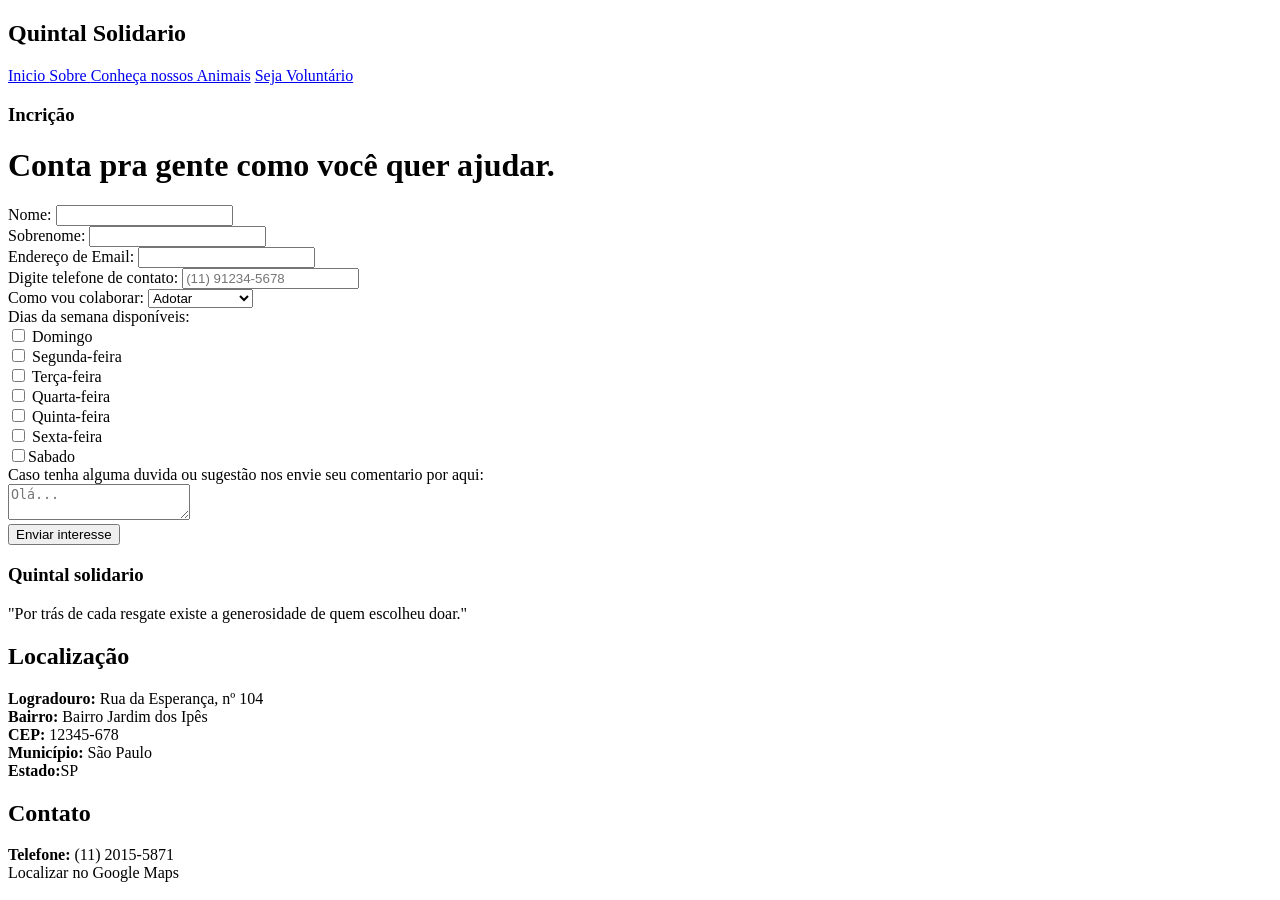
==== contato.html @ 26a04f5a "Alinhando as caixas de formulario" ====
<!DOCTYPE html>
<html lang="pt-br">
<head>
    <meta charset="UTF-8">
    <meta name="viewport" content="width=device-width, initial-scale=1.0">
    <title>Quero ser doador</title>
</head>
<header>
    <div class="LOGO">
        <h2>Quintal Solidario</h2>
    </div>
    <nav>
        <a href="index.html"> Inicio </a>
        <a href="sobre.html"> Sobre </a>
        <a href="projetos.html"> Conheça nossos Animais</a>
        <a href="contato.html">Seja Voluntário</a>
    </nav>
 
</header>
<body>
    <!--titulo-->
    <h3 id="titulo">Incrição</h3>
    <div class="explicacao">
        <h1>Conta pra gente como você quer ajudar.</h1>
        
    </div>
    <!--Estrutura do fomulario-->
    <div class="formulario">
        <form>
            <!--texto escrito pelo usuario-->
            <label for="name">Nome:</label>
            <input type="text" id="nome" name="name" /> <br>

            <label for="surname">Sobrenome:</label>
            <input type="text" id="Sobrenome" name="surname" /><br>

            <label for="email">Endereço de Email:</label>
            <input type="email" id="email" name="email" required>
            <br>
            <!-- condições para colocar numero de telefone no formato correto-->
            <label type="tel">Digite telefone de contato:</label>
            <input type="tel" id="phone" name="phone"pattern="\([0-9]{2}\)\s[0-9]{5}-[0-9]{4}"placeholder="(11) 91234-5678" title="Digite o telefone no formato (11) 91234-5678"required>
<!--seleção do tipo de colaboração do usuario-->
            <br><label for="colaborar">Como vou colaborar:</label>
               <select id="colaborar">
                   <option>Adotar</option>
                   <option>Apadrinhar</option>
                   <option>Ser voluntário</option>
               </select>
            <br>

<!--seleção dos dias da semana que o usuario estará disponivel, mais de uma seleção é permitido-->
        <div id="diasemana">
            <label>Dias da semana disponíveis:</label><br>

            <input type="checkbox" name="semana[]" value="Domingo"> Domingo<br>
            <input type="checkbox" name="semana[]" value="Segunda-feira"> Segunda-feira<br>
            <input type="checkbox" name="semana[]" value="Terça-feira"> Terça-feira<br>
            <input type="checkbox" name="semana[]" value="Quarta-feira"> Quarta-feira<br>
            <input type="checkbox" name="semana[]" value="Quinta-feira"> Quinta-feira<br>
            <input type="checkbox" name="semana[]" value="Sexta-feira"> Sexta-feira<br>
            <input type="checkbox" name="semana[]" value="Sábado">Sabado <br>
        </div>

<!--envio de comentario do voluntariado-->

        <div class="comment-section">
            <label for="comment1">Caso tenha alguma duvida ou sugestão nos envie seu comentario por aqui:</label><br>
            <textarea id="comment1" placeholder="Olá..."></textarea>
        </div>

            </form>

            <button>Enviar interesse</button>
    </div>

</body>
<footer class="CORPO_FOOTER">
      <div class="footer-titulo"><h3>Quintal solidario</h3> </div>
        <p class="footer-texto">
            "Por trás de cada resgate existe a generosidade de quem escolheu doar."
        </p>
              <div class="info-group">
                <h2 class="section-title">Localização</h2>
                    <div class="info-line">
                        <strong>Logradouro:</strong> <span>Rua da Esperança, nº 104</span>
                    </div>
                    <div class="info-line">
                        <strong>Bairro:</strong> <span>Bairro Jardim dos Ipês</span>
                    </div>
                    <div class="info-line">
                        <strong>CEP:</strong> <span>12345-678</span>
                    </div>
                    <div class="info-line">
                        <strong>Município:</strong> <span>São Paulo</span>
                    </div>
                    <div class="info-line">
                        <strong>Estado:</strong><span>SP</span>
                    </div>
                </div>
 
      <div class="info-group">
        <h2 class="section-title">Contato</h2>
        <div class="info-line"><strong>Telefone:</strong> <span>(11) 2015-5871</span></div>
       
        <div class="links-group" 
          <a href="https://goo.gl" target="_blank">Localizar no Google Maps</a>
        </div>
      </div>
    </footer>
</html>
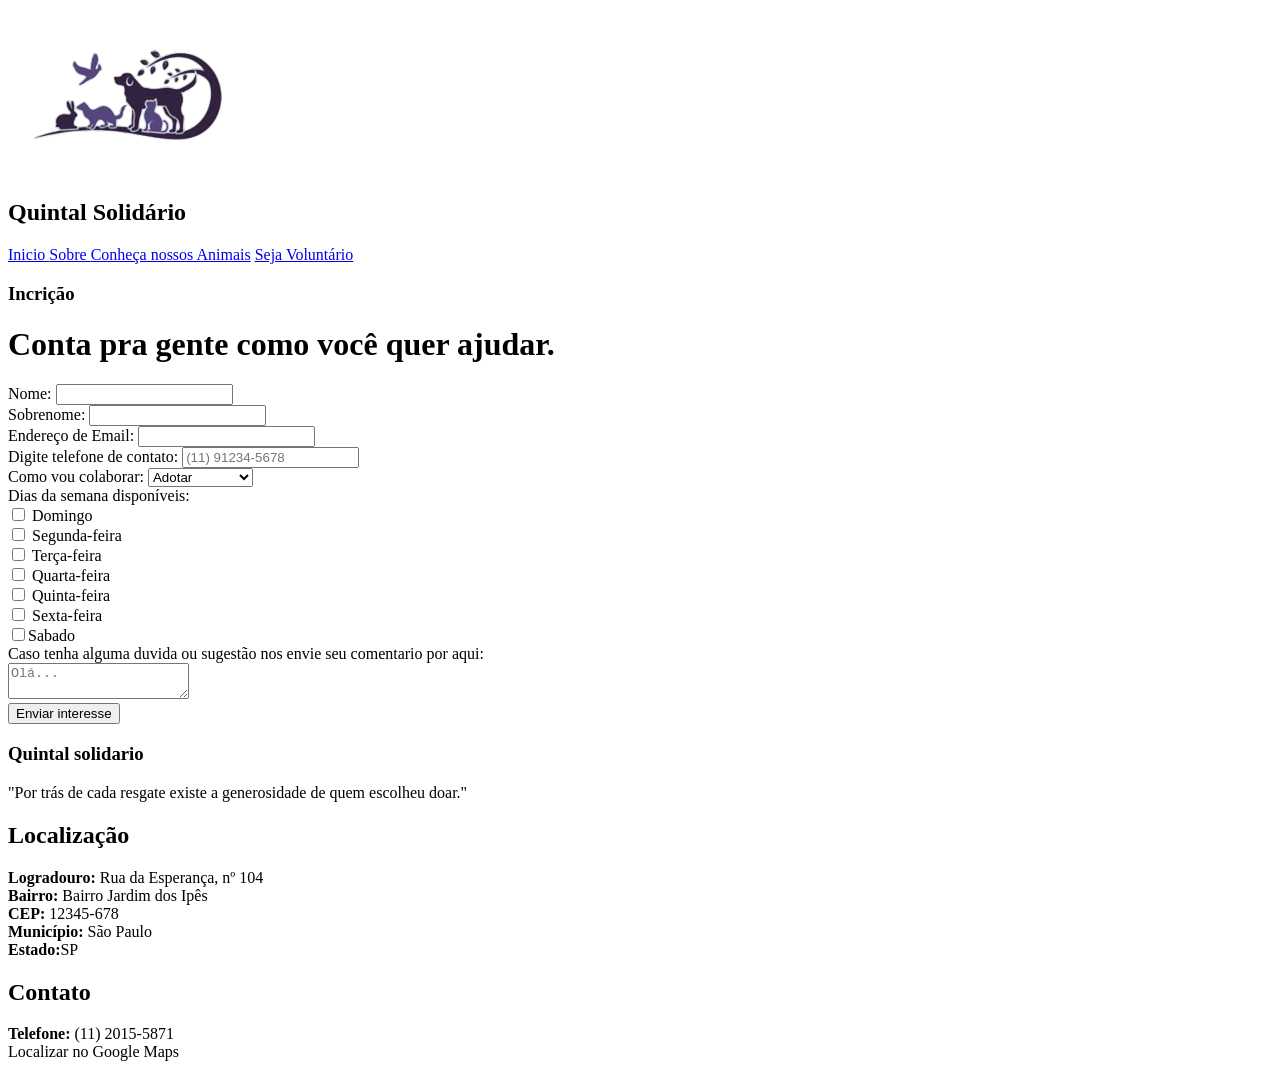
==== commit bb1ce099: "Link da Logo" ====
--- a/contato.html
+++ b/contato.html
@@ -3,11 +3,13 @@
 <head>
     <meta charset="UTF-8">
     <meta name="viewport" content="width=device-width, initial-scale=1.0">
-    <title>Quero ser doador</title>
+    <title>Quero ser doador | Quintal Solidário</title>
+     <link href="style.css" type="text/css" rel="stylesheet">
 </head>
 <header>
     <div class="LOGO">
-        <h2>Quintal Solidario</h2>
+         <img src="Logo-ONG.png" alt="Logo-Quintal-Solidario" class="Img-Logo">
+        <h2>Quintal Solidário</h2>
     </div>
     <nav>
         <a href="index.html"> Inicio </a>
@@ -99,7 +101,7 @@
                     </div>
                 </div>
  
-      <div class="info-group">
+      <div class="info-group2">
         <h2 class="section-title">Contato</h2>
         <div class="info-line"><strong>Telefone:</strong> <span>(11) 2015-5871</span></div>
        
--- a/style.css
+++ b/style.css
@@ -0,0 +1,65 @@
+CSS Inicial
+/*css das caixinhas de cada animal*/
+
+/* Caixa principal */
+.cards-container {
+    display: flex;
+    flex-wrap: wrap;
+    gap: 20px;
+    justify-content: center;
+    margin-top: 30px;
+}
+.card {
+    width: 220px;
+    background-color: #FFFFFF;
+    border-radius: 15px;
+    overflow: hidden;
+    box-shadow: 0 4px 10px rgba(0,0,0,0.15);
+}
+
+/* Botão que contém imagem e nome */
+.nome-animal {
+    width: 100%;
+    border: none;
+    background-color: #8DB36B;
+    cursor: pointer;
+    text-align: left;
+    position: relative;
+}
+
+/* Foto do animal */
+.nome-animal img {
+    width: 100%;
+    height: 250px;
+    object-fit: cover;
+    display: block;
+}
+
+/* Nome */
+.nome-animal h3 {
+    padding: 20px;
+    color: #1F2A44;
+    font-size: 22px;
+    text-align: center;
+}
+
+/* Sinal de abrir e fechar */
+.sinal {
+    position: absolute;
+    right: 15px;
+    bottom: 20px;
+    font-size: 22px;
+    color: #B8472F;
+}
+
+/* Informações */
+.info-animal {
+    padding: 15px;
+    color: #5B6478;
+    line-height: 1.5;
+}
+
+/* Esconde as informações */
+.info-animal[hidden] {
+    display: none;
+}
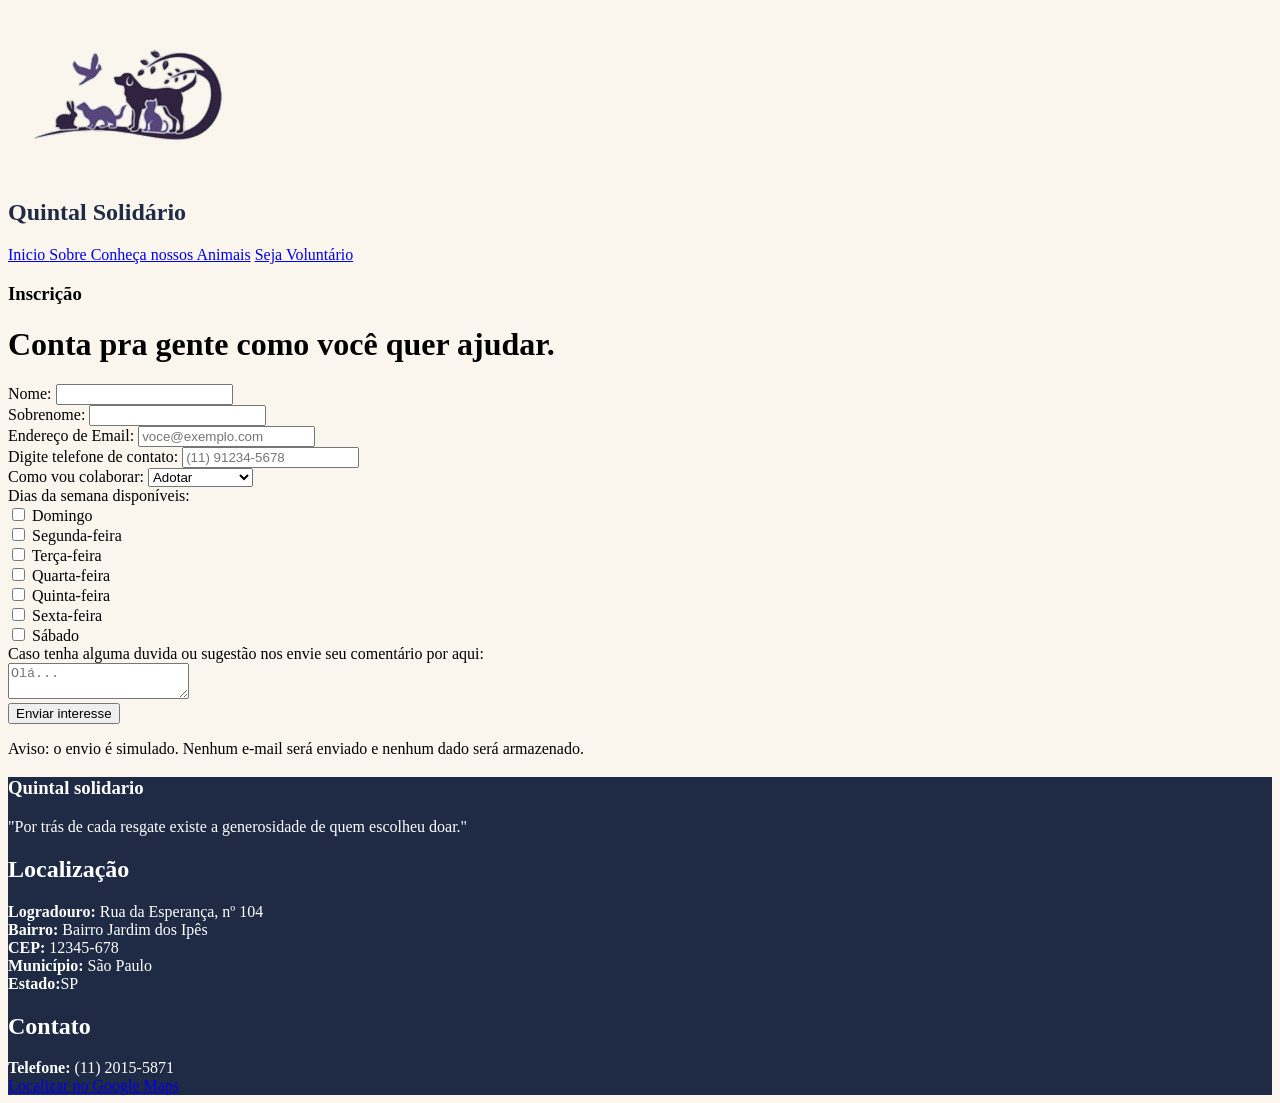
==== commit 8e95ec83: "Adição de interação javascript e organização docs." ====
--- a/contato.html
+++ b/contato.html
@@ -4,11 +4,12 @@
     <meta charset="UTF-8">
     <meta name="viewport" content="width=device-width, initial-scale=1.0">
     <title>Quero ser doador | Quintal Solidário</title>
+    <script src="script.js" defer></script> <!--Caminho do Java e análise HTML pré execução-->
      <link href="style.css" type="text/css" rel="stylesheet">
 </head>
 <header>
     <div class="LOGO">
-         <img src="Logo-ONG.png" alt="Logo-Quintal-Solidario" class="Img-Logo">
+         <img src="docs/Logo-ONG.png" alt="Logo-Quintal-Solidario" class="Img-Logo">
         <h2>Quintal Solidário</h2>
     </div>
     <nav>
@@ -21,23 +22,22 @@
 </header>
 <body>
     <!--titulo-->
-    <h3 id="titulo">Incrição</h3>
+    <h3 id="titulo">Inscrição</h3>
     <div class="explicacao">
         <h1>Conta pra gente como você quer ajudar.</h1>
         
     </div>
     <!--Estrutura do fomulario-->
-    <div class="formulario">
-        <form>
+        <form id="formulario" class="formulario" novalidate>
             <!--texto escrito pelo usuario-->
             <label for="name">Nome:</label>
             <input type="text" id="nome" name="name" /> <br>
 
             <label for="surname">Sobrenome:</label>
-            <input type="text" id="Sobrenome" name="surname" /><br>
+            <input type="text" id="sobrenome" name="surname" /><br>
 
             <label for="email">Endereço de Email:</label>
-            <input type="email" id="email" name="email" required>
+            <input type="email" id="email" name="email" required placeholder="voce@exemplo.com">
             <br>
             <!-- condições para colocar numero de telefone no formato correto-->
             <label type="tel">Digite telefone de contato:</label>
@@ -61,20 +61,22 @@
             <input type="checkbox" name="semana[]" value="Quarta-feira"> Quarta-feira<br>
             <input type="checkbox" name="semana[]" value="Quinta-feira"> Quinta-feira<br>
             <input type="checkbox" name="semana[]" value="Sexta-feira"> Sexta-feira<br>
-            <input type="checkbox" name="semana[]" value="Sábado">Sabado <br>
+            <input type="checkbox" name="semana[]" value="Sábado"> Sábado<br>
         </div>
 
 <!--envio de comentario do voluntariado-->
 
         <div class="comment-section">
-            <label for="comment1">Caso tenha alguma duvida ou sugestão nos envie seu comentario por aqui:</label><br>
+            <label for="comment1">Caso tenha alguma duvida ou sugestão nos envie seu comentário por aqui:</label><br>
             <textarea id="comment1" placeholder="Olá..."></textarea>
         </div>
 
-            </form>
-
-            <button>Enviar interesse</button>
-    </div>
+        <button class="botao-envio" type="submit">Enviar interesse</button>
+        <p id="resultado-form" class="resultado" role="status" aria-live="polite"></p>
+        <p class="aviso">Aviso: o envio é simulado. Nenhum e-mail será enviado e nenhum dado será armazenado.</p>
+    </form>
+    
+<!-- ---------------------------------------------- -->
 
 </body>
 <footer class="CORPO_FOOTER">
@@ -105,7 +107,7 @@
         <h2 class="section-title">Contato</h2>
         <div class="info-line"><strong>Telefone:</strong> <span>(11) 2015-5871</span></div>
        
-        <div class="links-group" 
+        <div class="links-group">
           <a href="https://goo.gl" target="_blank">Localizar no Google Maps</a>
         </div>
       </div>
--- a/style.css
+++ b/style.css
@@ -1,5 +1,80 @@
-CSS Inicial
+/* Fundo da Página*/
+body {
+    background-color: #FAF6EE;
+}
+/* Cor da tipografia*/
+.LOGO{
+    color: #1F2A44;
+}
+/* Personalição do Rodapé*/
+.CORPO_FOOTER{
+    color: white;
+    background-color: #1F2A44;
+}
+
 /*css das caixinhas de cada animal*/
+/* Caixa principal */
+.cards-container {
+    display: flex;
+    flex-wrap: wrap;
+    gap: 20px;
+    justify-content: center;
+    margin-top: 30px;
+}
+.card {
+    width: 220px;
+    background-color: #FFFFFF;
+    border-radius: 15px;
+    overflow: hidden;
+    box-shadow: 0 4px 10px rgba(0,0,0,0.15);
+}
+
+/* Botão que contém imagem e nome */
+.nome-animal {
+    width: 100%;
+    border: none;
+    background-color: #8DB36B;
+    cursor: pointer;
+    text-align: left;
+    position: relative;
+}
+
+/* Foto do animal */
+.nome-animal img {
+    width: 100%;
+    height: 250px;
+    object-fit: cover;
+    display: block;
+}
+
+/* Nome */
+.nome-animal h3 {
+    padding: 20px;
+    color: #1F2A44;
+    font-size: 22px;
+    text-align: center;
+}
+
+/* Sinal de abrir e fechar */
+.sinal {
+    position: absolute;
+    right: 15px;
+    bottom: 20px;
+    font-size: 22px;
+    color: #B8472F;
+}
+
+/* Informações */
+.info-animal {
+    padding: 15px;
+    color: #5B6478;
+    line-height: 1.5;
+}
+
+/* Esconde as informações */
+.info-animal[hidden] {
+    display: none;
+}
 
 /* Caixa principal */
 .cards-container {
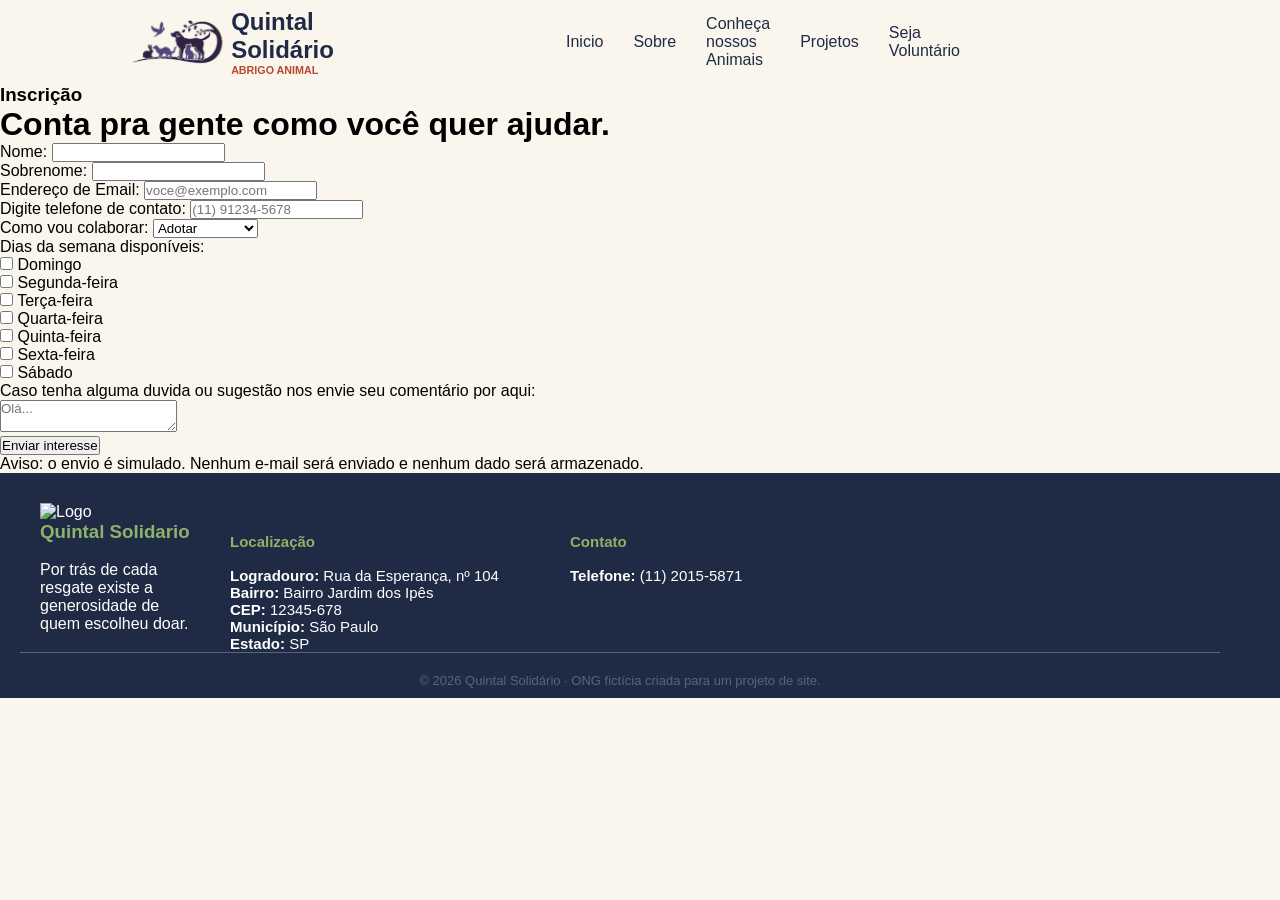
==== commit bfca3fda: "Estilização do Rodapé e do Header Updated header and footer sections with new layout and contact inf" ====
--- a/contato.html
+++ b/contato.html
@@ -7,19 +7,26 @@
     <script src="script.js" defer></script> <!--Caminho do Java e análise HTML pré execução-->
      <link href="style.css" type="text/css" rel="stylesheet">
 </head>
-<header>
-    <div class="LOGO">
-         <img src="docs/Logo-ONG.png" alt="Logo-Quintal-Solidario" class="Img-Logo">
-        <h2>Quintal Solidário</h2>
+<!--parte superior que contem botões para direcionar as outras paginas-->
+<header class="cabecalho">
+    <div class="imagem-LOGO">
+        <img src="docs/Logo-ONG.png" alt="Logo-Quintal-Solidario" class="img-LOGO"> 
     </div>
-    <nav>
+     <div class="texto-LOGO">
+        <h2>Quintal Solidário </h2>
+        <h6>ABRIGO ANIMAL</h6>
+    </div>
+
+
+    <nav class="navegacao">
         <a href="index.html"> Inicio </a>
         <a href="sobre.html"> Sobre </a>
-        <a href="projetos.html"> Conheça nossos Animais</a>
+        <a href="conheca.html"> Conheça nossos Animais</a>
+        <a href="projetos.html">Projetos</a>
         <a href="contato.html">Seja Voluntário</a>
     </nav>
- 
 </header>
+
 <body>
     <!--titulo-->
     <h3 id="titulo">Inscrição</h3>
@@ -78,38 +85,40 @@
     
 <!-- ---------------------------------------------- -->
 
+
+   <!-- //CAMPO INFERIOR DA PAGINA QUE CONTEM O CONTATO E INFORMÇÕES DA ONG-->
+    <footer class="Rodape">
+    <div class="Rodape-conteudo">
+        <div class="Slogan">
+            <img src="Docs/Logo-ONG.png" alt="Logo" class="footer-img">
+            <h3>Quintal Solidario</h3>
+            <br>
+            <p>Por trás de cada resgate existe a generosidade de quem escolheu doar.
+            </p>
+        </div>
+
+
+        <div class="Loc">
+            <h4 class="section-title">Localização</h4>
+            <br>
+            <strong>Logradouro:</strong> <span>Rua da Esperança, nº 104</span> 
+            <strong>Bairro:</strong> <span>Bairro Jardim dos Ipês</span><br>
+            <strong>CEP:</strong> <span>12345-678</span><br>
+            <strong>Município:</strong> <span>São Paulo</span><br>
+            <strong>Estado:</strong><span> SP</span><br>
+        </div>
+    
+        <div class="contato">
+            <h4>Contato</h4>
+            <br>
+            <div class="info-line"><strong>Telefone:</strong> <span>(11) 2015-5871</span></div>
+        </div>
+    </div>
+
+        <div class="rodape-copyright">
+            <p>© 2026 Quintal Solidário · ONG fictícia criada para um projeto de site.</p>
+        </div>
+    
+    </footer>
 </body>
-<footer class="CORPO_FOOTER">
-      <div class="footer-titulo"><h3>Quintal solidario</h3> </div>
-        <p class="footer-texto">
-            "Por trás de cada resgate existe a generosidade de quem escolheu doar."
-        </p>
-              <div class="info-group">
-                <h2 class="section-title">Localização</h2>
-                    <div class="info-line">
-                        <strong>Logradouro:</strong> <span>Rua da Esperança, nº 104</span>
-                    </div>
-                    <div class="info-line">
-                        <strong>Bairro:</strong> <span>Bairro Jardim dos Ipês</span>
-                    </div>
-                    <div class="info-line">
-                        <strong>CEP:</strong> <span>12345-678</span>
-                    </div>
-                    <div class="info-line">
-                        <strong>Município:</strong> <span>São Paulo</span>
-                    </div>
-                    <div class="info-line">
-                        <strong>Estado:</strong><span>SP</span>
-                    </div>
-                </div>
- 
-      <div class="info-group2">
-        <h2 class="section-title">Contato</h2>
-        <div class="info-line"><strong>Telefone:</strong> <span>(11) 2015-5871</span></div>
-       
-        <div class="links-group">
-          <a href="https://goo.gl" target="_blank">Localizar no Google Maps</a>
-        </div>
-      </div>
-    </footer>
 </html>
--- a/style.css
+++ b/style.css
@@ -1,16 +1,135 @@
+/* Reseta as margens e preenchimentos globais para colar nas bordas */
+/* FONT-FAMILY -> definição da fonte dos textos*/
+*{
+    font-family: 'Franklin Gothic Medium', 'Arial Narrow', Arial, sans-serif;
+    margin: 0;
+    padding: 0 ;
+    box-sizing: border-box;
+    
+}
 /* Fundo da Página*/
 body {
     background-color: #FAF6EE;
 }
+
+
+/* ----------------------------TOPO PAGINAS------------------------------   */
+.cabecalho{
+    display: flex;
+    align-items: center;            /* Alinha tudo verticalmente ao centro */
+    padding: 0px 120px;
+    background-color: #FAF6EE;      /* Fundo bege claro */
+}
+
+.img-LOGO{
+    height: 80px;
+}
+
 /* Cor da tipografia*/
-.LOGO{
+.texto-LOGO h2{
     color: #1F2A44;
-}
-/* Personalição do Rodapé*/
-.CORPO_FOOTER{
+
+}
+.texto-LOGO h6{
+    color: #B8472F;
+}
+
+
+.navegacao{
+    display: flex;
+    padding: 0 200px;
+    align-items: center;
+    gap: 30px; 
+}
+.navegacao a{
+    color: #1F2A44;            /* Cor do texto do link (azul escuro) */
+    text-decoration: none;     /* Remove o sublinhado padrão */
+}
+.navegacao a:hover{
+    color: #B8472F;
+    text-decoration: underline; /* Sublinha apenas ao passar o mouse (opcional) */
+}
+/* -------------------------------------------------------------------   */
+
+
+/* ------------------------------RODAPÉ----------------------------------   */
+.Rodape{
     color: white;
     background-color: #1F2A44;
-}
+    padding: 30px 20px 10px; /* Topo, Direita, Baixo, Esquerda */
+    width: 100%;
+}
+.Rodape-conteudo{
+    max-width: 1200px;
+    margin: 0 auto;
+    display: flex;
+    gap: 40px;  
+
+}
+.Slogan{
+    max-width: 150px;
+}
+
+.footer-img{
+    height: 130px;
+}
+
+.Slogan h3{
+    color: #8DB36B;
+}
+
+.Loc h4{
+    color: #8DB36B;
+    padding-top: 30px;
+}
+
+.Loc {
+    max-width: 300px;
+    font-size: 15px;
+}
+
+.contato h4{
+    color: #8DB36B;
+    padding-top: 30px;
+}
+.contato {
+     max-width: 200px;
+     font-size: 15px;
+}
+
+.rodape-copyright{
+    max-width: 1200px;
+    border-top: 1px solid #5B6478; /* Linha fina e discreta */
+    padding-top: 20px;
+    text-align:center;
+}
+.rodape-copyright p {
+    color: #5B6478; /* Tom cinza claro discreto */
+    font-size: 13px;
+}
+/* -------------------------------------------------------------------   */
+
+
+/* -------------------------------------------------------------------   */
+.introducao{
+    border: #1F2A44, solid;
+    margin: 0;
+    background-color: #1F2A44;
+    color: white;
+    text-align: center;
+    text-justify: distribute;
+}
+
+.logo-introducao{
+    height: 300px;
+    width: auto;
+}
+/* -------------------------------------------------------------------   */
+
+
+
+
+
 
 /*css das caixinhas de cada animal*/
 /* Caixa principal */
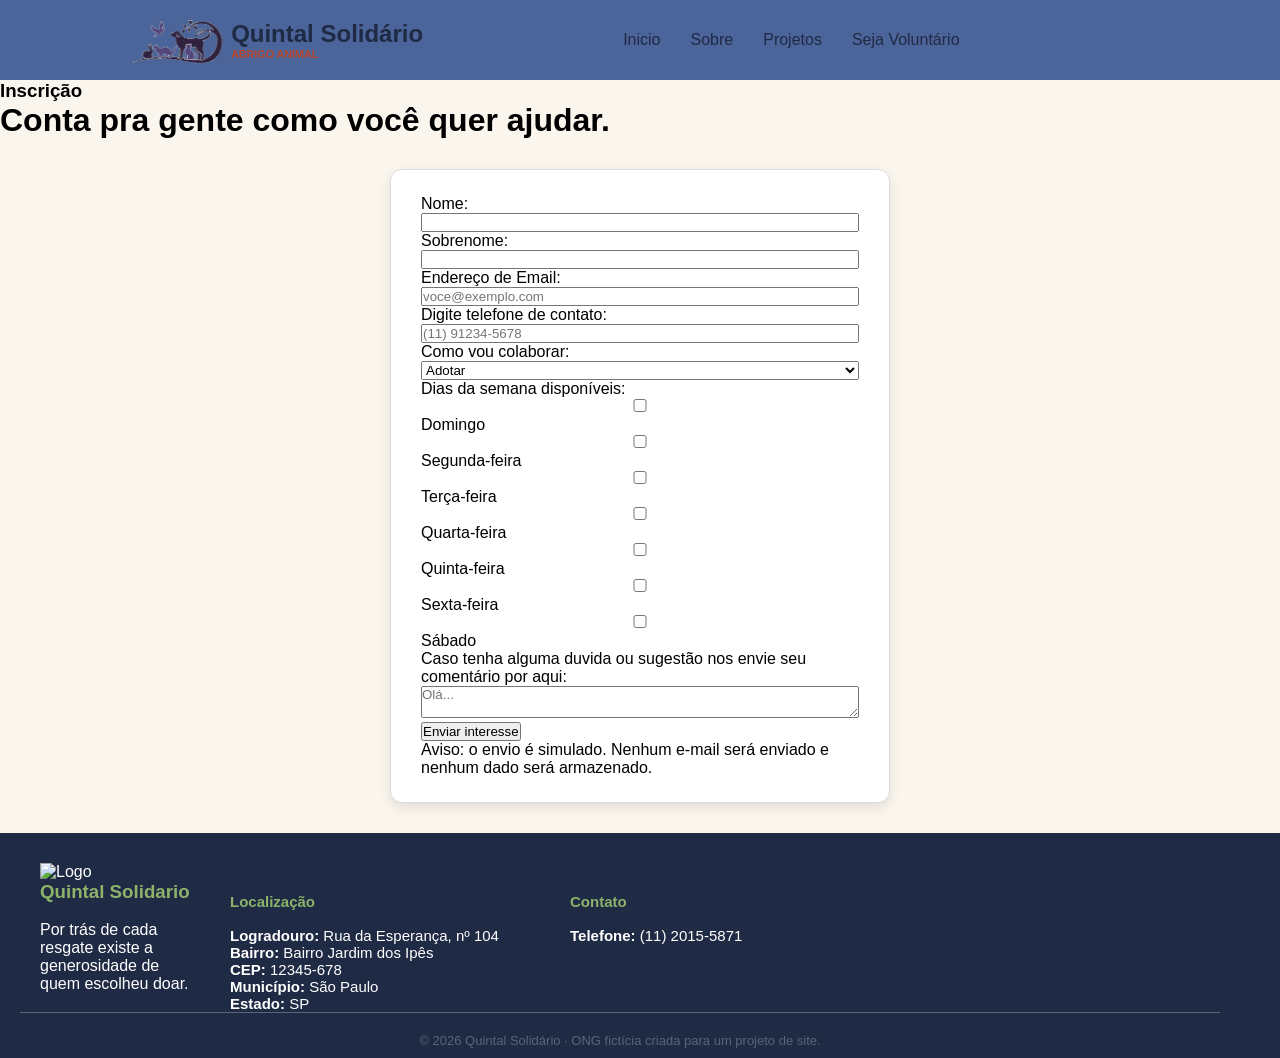
==== commit 7b4202b7: "Update navigation links in contato.html Removed link to 'Conheça nossos Animais' from navigation." ====
--- a/contato.html
+++ b/contato.html
@@ -21,7 +21,6 @@
     <nav class="navegacao">
         <a href="index.html"> Inicio </a>
         <a href="sobre.html"> Sobre </a>
-        <a href="conheca.html"> Conheça nossos Animais</a>
         <a href="projetos.html">Projetos</a>
         <a href="contato.html">Seja Voluntário</a>
     </nav>
--- a/style.css
+++ b/style.css
@@ -18,11 +18,13 @@
     display: flex;
     align-items: center;            /* Alinha tudo verticalmente ao centro */
     padding: 0px 120px;
-    background-color: #FAF6EE;      /* Fundo bege claro */
+    background-color: #4b6499;      /* Fundo bege claro */
 }
 
 .img-LOGO{
     height: 80px;
+    display: flex;
+    align-items: left;
 }
 
 /* Cor da tipografia*/
@@ -112,17 +114,88 @@
 
 /* -------------------------------------------------------------------   */
 .introducao{
-    border: #1F2A44, solid;
+    display: flex;
     margin: 0;
+    padding: 20px 15px;
     background-color: #1F2A44;
     color: white;
-    text-align: center;
-    text-justify: distribute;
+    text-align: left;
+}
+
+.introducao h1 {
+  text-align: center;
+  margin: 10px 0 20px;
+}
+
+.intro-conteudo {
+    align-items: justify;
+    justify-content: space-between;
+    gap: 30px;
+    max-width: 1100px;
+    margin: 0 auto;
+}
+
+.texto-intro {
+    flex: 1;
 }
 
 .logo-introducao{
-    height: 300px;
+    height: 200px;
     width: auto;
+
+}
+
+.img-introducao {
+    width: 200px;
+    height: auto;
+    text-align: right;
+}
+
+#botaosobre a {
+    padding: 10px 20px;
+    color: #1F2A44;
+    text-decoration: none;
+}
+  
+/* ---------- Seleção ---------- */
+
+.selecao-botoes {
+    display: flex;
+    flex-wrap: wrap;
+    gap: 10px;
+    justify-content: center;
+}
+.selecao {
+    max-width: 1100px;
+    margin: 30px auto;
+    padding: 0 15px;
+}
+  
+.selecao h1 {
+    text-align: center;
+    margin: 20px 0;
+}
+  
+  /* as 3 opções lado a lado */
+.selecao-botoes {
+    display: flex;
+    flex-wrap: wrap;
+    gap: 10px;
+    justify-content: center;
+}
+  
+.opcao {
+    flex: 1 1 260px;
+    max-width: 340px;
+    display: flex;
+    flex-direction: column;
+    background: #fff;
+    border: 1px solid #ddd;
+    border-radius: 12px;
+    padding: 20px;
+    box-shadow: 0 4px 12px rgba(0, 0, 0, 0.1);
+    box-sizing: border-box;
+    text-align: center;
 }
 /* -------------------------------------------------------------------   */
 
@@ -257,3 +330,134 @@
 .info-animal[hidden] {
     display: none;
 }
+
+/* imagens que nunca passam da tela */
+img {
+    max-width: 100%;
+    height: auto;
+  }
+  
+  /* tamanhos flexíveis em vez de px fixo */
+  .formulario input,
+  .formulario select,
+  .formulario textarea {
+    width: 100%;
+    box-sizing: border-box;
+  }
+  
+  /* ajustes para telas pequenas (celular) */
+  @media (max-width: 768px) {
+    .cabecalho {
+      flex-direction: column;
+      text-align: center;
+    }
+  
+    .navegacao {
+      display: flex;
+      flex-direction: column;
+      gap: 10px;
+    }
+  
+    .Rodape-conteudo {
+      flex-direction: column;
+    }
+}
+.formulario {
+    background-color: #ffffff;
+    max-width: 500px;
+    width: 90%;
+    margin: 30px auto;          /* centraliza na página */
+    padding: 25px 30px;         /* espaço entre a borda e o conteúdo */
+    border: 1px solid #ddd;
+    border-radius: 12px;        /* cantos arredondados */
+    box-shadow: 0 4px 12px rgba(0, 0, 0, 0.1); /* sombra */
+    box-sizing: border-box;
+  }
+/* ---------- Seção: 3 iniciativas ---------- */
+#iniciativas {
+    display: grid;
+    grid-template-columns: repeat(auto-fit, minmax(260px, 1fr));
+    gap: 20px;
+    max-width: 1100px;
+    margin: 30px auto;
+    padding: 0 15px;
+  }
+  
+  /* título e parágrafo ocupam a linha inteira, centralizados */
+  #iniciativas > h2,
+  #iniciativas > p {
+    grid-column: 1 / -1;
+    text-align: center;
+  }
+  
+  /* ---------- Seção: animais ---------- */
+  #animais {
+    max-width: 1100px;
+    margin: 30px auto;
+    padding: 0 15px;
+    text-align: center;
+
+  }
+  
+  #lista-animais {
+    display: grid;
+    grid-template-columns: repeat(auto-fit, minmax(230px, 1fr));
+    gap: 20px;
+    text-align: left;
+  }
+  
+  /* ---------- Filtros ---------- */
+  #filtros {
+    display: flex;
+    flex-wrap: wrap;
+    justify-content: center;
+    gap: 10px;
+    margin: 20px 0;
+  }
+  
+  #filtros button {
+    padding: 8px 16px;
+    border: 1px solid #ccc;
+    border-radius: 20px;
+    background: #fff;
+    cursor: pointer;
+  }
+  
+  /* ---------- Card (vale para as duas seções) ---------- */
+  .card {
+    display: flex;
+    flex-direction: column;
+    background: #fff;
+    border: 1px solid #ddd;
+    border-radius: 12px;
+    padding: 20px;
+    box-shadow: 0 4px 12px rgba(0, 0, 0, 0.1);
+    box-sizing: border-box;
+  }
+  
+  /* empurra o link para o fim do card, alinhando os botões */
+  .card a {
+    margin-top: auto;
+    align-self: flex-start;
+  }
+  
+  .card img {
+    max-width: 100%;
+    height: auto;
+    border-radius: 8px;
+  }
+  
+  /* ---------- Abertura ---------- */
+  .hero {
+    text-align: center;
+    max-width: 700px;
+    margin: 30px auto;
+    padding: 0 15px;
+  }
+
+.selecao{
+    display: grid;
+    grid-template-columns: repeat(auto-fit, minmax(230px, 1fr));
+    gap: 20px;
+    text-align: left;
+}
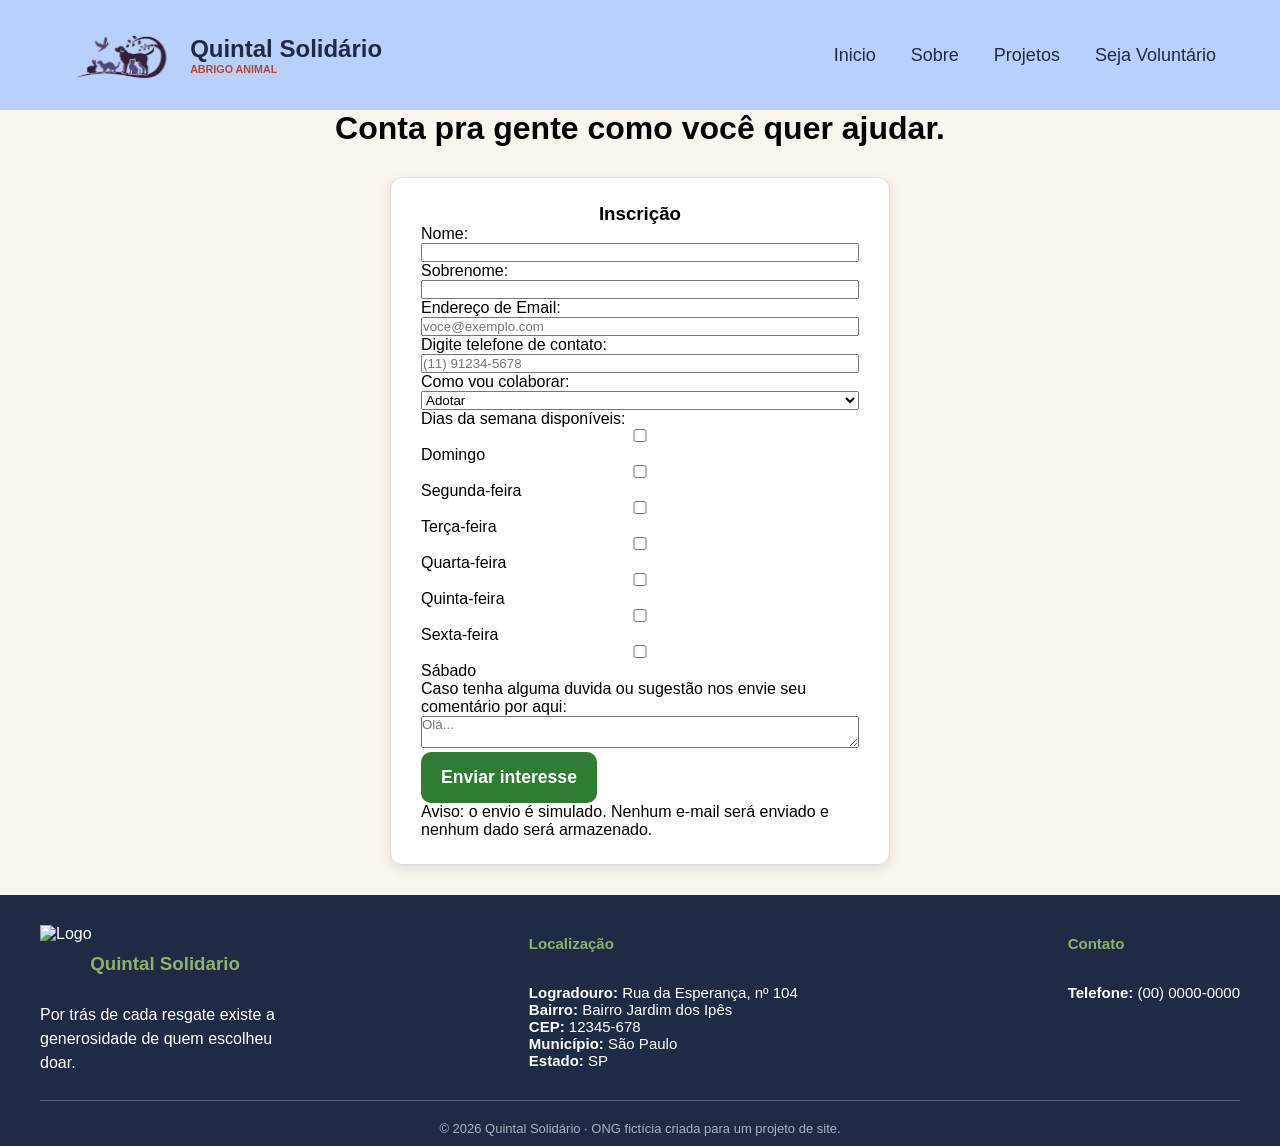
==== commit 3535f861: "mudança no css do html contato" ====
--- a/contato.html
+++ b/contato.html
@@ -28,13 +28,13 @@
 
 <body>
     <!--titulo-->
-    <h3 id="titulo">Inscrição</h3>
     <div class="explicacao">
         <h1>Conta pra gente como você quer ajudar.</h1>
         
     </div>
     <!--Estrutura do fomulario-->
         <form id="formulario" class="formulario" novalidate>
+            <h3 id="titulo">Inscrição</h3>
             <!--texto escrito pelo usuario-->
             <label for="name">Nome:</label>
             <input type="text" id="nome" name="name" /> <br>
@@ -110,7 +110,7 @@
         <div class="contato">
             <h4>Contato</h4>
             <br>
-            <div class="info-line"><strong>Telefone:</strong> <span>(11) 2015-5871</span></div>
+            <div class="info-line"><strong>Telefone:</strong> <span>(00) 0000-0000</span></div>
         </div>
     </div>
 
--- a/style.css
+++ b/style.css
@@ -1,88 +1,275 @@
-/* Reseta as margens e preenchimentos globais para colar nas bordas */
-/* FONT-FAMILY -> definição da fonte dos textos*/
-*{
+
+/* =====================================================
+   CONFIGURAÇÕES GERAIS
+===================================================== */
+
+* {
     font-family: 'Franklin Gothic Medium', 'Arial Narrow', Arial, sans-serif;
     margin: 0;
-    padding: 0 ;
+    padding: 0;
     box-sizing: border-box;
-    
-}
-/* Fundo da Página*/
+}
+
 body {
     background-color: #FAF6EE;
-}
-
-
-/* ----------------------------TOPO PAGINAS------------------------------   */
-.cabecalho{
-    display: flex;
-    align-items: center;            /* Alinha tudo verticalmente ao centro */
-    padding: 0px 120px;
-    background-color: #4b6499;      /* Fundo bege claro */
-}
-
-.img-LOGO{
+    width: 100%;
+}
+
+img {
+    max-width: 100%;
+    height: auto;
+}
+
+
+/* =====================================================
+   CABEÇALHO
+===================================================== */
+
+.cabecalho {
+    display: flex;
+    align-items: center;
+    padding: 15px 5%;
+    background-color: #B9D0FA;
+    min-height: 110px;
+    gap: 15px;
+}
+
+.imagem-LOGO {
+    display: flex;
+    align-items: center;
+}
+
+.img-LOGO {
     height: 80px;
-    display: flex;
-    align-items: left;
-}
-
-/* Cor da tipografia*/
-.texto-LOGO h2{
+    width: auto;
+}
+
+.texto-LOGO h2 {
     color: #1F2A44;
-
-}
-.texto-LOGO h6{
+}
+
+.texto-LOGO h6 {
     color: #B8472F;
 }
 
-
-.navegacao{
-    display: flex;
-    padding: 0 200px;
+.navegacao {
+    display: flex;
     align-items: center;
-    gap: 30px; 
-}
-.navegacao a{
-    color: #1F2A44;            /* Cor do texto do link (azul escuro) */
-    text-decoration: none;     /* Remove o sublinhado padrão */
-}
-.navegacao a:hover{
+    justify-content: flex-end;
+    gap: 35px;
+    margin-left: auto;
+}
+
+.navegacao a {
+    color: #1F2A44;
+    text-decoration: none;
+    font-size: 18px;
+}
+
+.navegacao a:hover {
     color: #B8472F;
-    text-decoration: underline; /* Sublinha apenas ao passar o mouse (opcional) */
-}
-/* -------------------------------------------------------------------   */
-
-
-/* ------------------------------RODAPÉ----------------------------------   */
-.Rodape{
+    text-decoration: underline;
+}
+
+
+/* =====================================================
+   APRESENTAÇÃO PRINCIPAL
+===================================================== */
+
+.introducao {
+    display: flex;
+    width: 100%;
+    margin: 0;
+    padding: 100px 5%;
+    background-color: #1F2A44;
+    color: white;
+    text-align: left;
+}
+
+.intro-conteudo {
+    display: flex;
+    align-items: center;
+    justify-content: space-between;
+    gap: 40px;
+    width: 100%;
+    max-width: 1200px;
+    margin: 0 auto;
+}
+
+.texto-intro {
+    flex: 1;
+    max-width: 750px;
+}
+
+.introducao h1 {
+    font-size: 72px;
+    text-align: left;
+    margin: 5px 0 20px;
+    line-height: 1.15;
+}
+
+#apresentacao {
+    font-family: Georgia, serif;
+    font-size: 10px;
+    font-weight: normal;
+    line-height: 1.5;
+    margin-top: 15px;
+}
+
+#botaosobre {
+    margin-top: 25px;
+}
+
+#botaosobre a {
+    display: inline-block;
+    padding: 10px 20px;
+    color: white;
+    text-decoration: none;
+    border: 1px solid white;
+    border-radius: 6px;
+}
+
+#botaosobre a:hover {
+    background-color: white;
+    color: #1F2A44;
+}
+
+.img-introducao {
+    width: 250px;
+    flex-shrink: 0;
+    text-align: right;
+}
+
+.logo-introducao {
+    width: 200px;
+    height: auto;
+}
+
+
+/* =====================================================
+   SEÇÃO: TRÊS JEITOS DE AJUDAR
+===================================================== */
+
+.selecao {
+    width: 100%;
+    max-width: 100%;
+    margin: 0 auto;
+    padding: 30px 5%;
+    background-color: #FAF6EE;
+}
+
+.selecao h1 {
+    text-align: center;
+    font-size: 30px;
+    color: black;
+    margin: 0 0 20px;
+}
+
+.selecao-botoes {
+    display: flex;
+    flex-wrap: wrap;
+    gap: 20px;
+    justify-content: center;
+    max-width: 1100px;
+    margin: 0 auto;
+}
+
+.opcao {
+    flex: 1 1 260px;
+    max-width: 340px;
+    min-height: 165px;
+
+    display: flex;
+    flex-direction: column;
+
+    background-color: #FFFFFF;
+    border: 1px solid #DDDDDD;
+    border-radius: 12px;
+
+    padding: 20px;
+
+    box-shadow: 0 4px 12px rgba(0, 0, 0, 0.1);
+
+    text-align: left;
+}
+
+.opcao h3 {
+    font-size: 28px;
+    color: #1F2A44;
+    margin-bottom: 20px;
+}
+
+.opcao p {
+    font-family: 'Franklin Gothic Medium', 'Arial Narrow', Arial, sans-serif;
+    font-size: 15px;
+    color: black;
+    line-height: 1.4;
+    margin-bottom: 15px;
+}
+
+
+.opcao a {
+    display: inline-block;
+    margin-top: auto;
+    padding: 10px 20px;
+
+    background-color: #8DB36B;
+    color: #1F2A44;
+
+    font-weight: bold;
+    text-decoration: none;
+    text-align: center;
+
+    border-radius: 8px;
+    transition: background-color 0.3s ease;
+}
+
+.opcao a:hover {
+    background-color: #7A9D5B;
+    color: white;
+}
+
+
+.opcao a:hover {
+    text-decoration: underline;
+}
+
+
+/* =====================================================
+   RODAPÉ
+===================================================== */
+
+.Rodape {
     color: white;
     background-color: #1F2A44;
-    padding: 30px 20px 10px; /* Topo, Direita, Baixo, Esquerda */
-    width: 100%;
-}
-.Rodape-conteudo{
+    padding: 30px 20px 10px;
+    width: 100%;
+}
+
+.Rodape-conteudo {
     max-width: 1200px;
     margin: 0 auto;
     display: flex;
-    gap: 40px;  
-
-}
-.Slogan{
-    max-width: 150px;
-}
-
-.footer-img{
-    height: 130px;
-}
-
-.Slogan h3{
+    justify-content: space-between;
+    gap: 40px;
+}
+
+.Slogan {
+    max-width: 250px;
+}
+
+.footer-img {
+    height: 100px;
+    width: auto;
+}
+
+.Slogan h3 {
     color: #8DB36B;
-}
-
-.Loc h4{
-    color: #8DB36B;
-    padding-top: 30px;
+    margin: 10px 0;
+}
+
+.Slogan p {
+    line-height: 1.5;
 }
 
 .Loc {
@@ -90,122 +277,41 @@
     font-size: 15px;
 }
 
-.contato h4{
+.Loc h4 {
     color: #8DB36B;
-    padding-top: 30px;
-}
+    padding-top: 10px;
+    margin-bottom: 15px;
+}
+
 .contato {
-     max-width: 200px;
-     font-size: 15px;
-}
-
-.rodape-copyright{
+    max-width: 200px;
+    font-size: 15px;
+}
+
+.contato h4 {
+    color: #8DB36B;
+    padding-top: 10px;
+    margin-bottom: 15px;
+}
+
+.rodape-copyright {
     max-width: 1200px;
-    border-top: 1px solid #5B6478; /* Linha fina e discreta */
+    margin: 25px auto 0;
+    border-top: 1px solid #5B6478;
     padding-top: 20px;
-    text-align:center;
-}
+    text-align: center;
+}
+
 .rodape-copyright p {
-    color: #5B6478; /* Tom cinza claro discreto */
+    color: #AAB1C0;
     font-size: 13px;
 }
-/* -------------------------------------------------------------------   */
-
-
-/* -------------------------------------------------------------------   */
-.introducao{
-    display: flex;
-    margin: 0;
-    padding: 20px 15px;
-    background-color: #1F2A44;
-    color: white;
-    text-align: left;
-}
-
-.introducao h1 {
-  text-align: center;
-  margin: 10px 0 20px;
-}
-
-.intro-conteudo {
-    align-items: justify;
-    justify-content: space-between;
-    gap: 30px;
-    max-width: 1100px;
-    margin: 0 auto;
-}
-
-.texto-intro {
-    flex: 1;
-}
-
-.logo-introducao{
-    height: 200px;
-    width: auto;
-
-}
-
-.img-introducao {
-    width: 200px;
-    height: auto;
-    text-align: right;
-}
-
-#botaosobre a {
-    padding: 10px 20px;
-    color: #1F2A44;
-    text-decoration: none;
-}
-  
-/* ---------- Seleção ---------- */
-
-.selecao-botoes {
-    display: flex;
-    flex-wrap: wrap;
-    gap: 10px;
-    justify-content: center;
-}
-.selecao {
-    max-width: 1100px;
-    margin: 30px auto;
-    padding: 0 15px;
-}
-  
-.selecao h1 {
-    text-align: center;
-    margin: 20px 0;
-}
-  
-  /* as 3 opções lado a lado */
-.selecao-botoes {
-    display: flex;
-    flex-wrap: wrap;
-    gap: 10px;
-    justify-content: center;
-}
-  
-.opcao {
-    flex: 1 1 260px;
-    max-width: 340px;
-    display: flex;
-    flex-direction: column;
-    background: #fff;
-    border: 1px solid #ddd;
-    border-radius: 12px;
-    padding: 20px;
-    box-shadow: 0 4px 12px rgba(0, 0, 0, 0.1);
-    box-sizing: border-box;
-    text-align: center;
-}
-/* -------------------------------------------------------------------   */
-
-
-
-
-
-
-/*css das caixinhas de cada animal*/
-/* Caixa principal */
+
+
+/* =====================================================
+   CARDS DOS ANIMAIS
+===================================================== */
+
 .cards-container {
     display: flex;
     flex-wrap: wrap;
@@ -213,15 +319,15 @@
     justify-content: center;
     margin-top: 30px;
 }
+
 .card {
     width: 220px;
     background-color: #FFFFFF;
     border-radius: 15px;
     overflow: hidden;
-    box-shadow: 0 4px 10px rgba(0,0,0,0.15);
-}
-
-/* Botão que contém imagem e nome */
+    box-shadow: 0 4px 10px rgba(0, 0, 0, 0.15);
+}
+
 .nome-animal {
     width: 100%;
     border: none;
@@ -231,7 +337,6 @@
     position: relative;
 }
 
-/* Foto do animal */
 .nome-animal img {
     width: 100%;
     height: 250px;
@@ -239,7 +344,6 @@
     display: block;
 }
 
-/* Nome */
 .nome-animal h3 {
     padding: 20px;
     color: #1F2A44;
@@ -247,7 +351,6 @@
     text-align: center;
 }
 
-/* Sinal de abrir e fechar */
 .sinal {
     position: absolute;
     right: 15px;
@@ -256,124 +359,62 @@
     color: #B8472F;
 }
 
-/* Informações */
 .info-animal {
     padding: 15px;
     color: #5B6478;
     line-height: 1.5;
 }
 
-/* Esconde as informações */
 .info-animal[hidden] {
     display: none;
 }
 
-/* Caixa principal */
-.cards-container {
-    display: flex;
-    flex-wrap: wrap;
-    gap: 20px;
-    justify-content: center;
-    margin-top: 30px;
-}
-.card {
-    width: 220px;
+
+/* =====================================================
+   FORMULÁRIOS
+===================================================== */
+
+.formulario {
     background-color: #FFFFFF;
-    border-radius: 15px;
-    overflow: hidden;
-    box-shadow: 0 4px 10px rgba(0,0,0,0.15);
-}
-
-/* Botão que contém imagem e nome */
-.nome-animal {
-    width: 100%;
+    max-width: 500px;
+    width: 100%;
+    margin: 30px auto;
+    padding: 25px 30px;
+    border: 1px solid #DDDDDD;
+    border-radius: 12px;
+    box-shadow: 0 4px 12px rgba(0, 0, 0, 0.1);
+}
+
+.formulario input,
+.formulario select,
+.formulario textarea {
+    width: 100%;
+    box-sizing: border-box;
+}
+h3{
+    text-align:center;
+    }
+
+.explicacao{
+    text-align:center;
+}
+
+.botao-envio {
+    background: #2e7d32;
+    color: white;
     border: none;
-    background-color: #8DB36B;
+    border-radius: 10px;
+    padding: 15px 20px;
+    font-size: 1.1rem;
+    font-weight: bold;
     cursor: pointer;
-    text-align: left;
-    position: relative;
-}
-
-/* Foto do animal */
-.nome-animal img {
-    width: 100%;
-    height: 250px;
-    object-fit: cover;
-    display: block;
-}
-
-/* Nome */
-.nome-animal h3 {
-    padding: 20px;
-    color: #1F2A44;
-    font-size: 22px;
-    text-align: center;
-}
-
-/* Sinal de abrir e fechar */
-.sinal {
-    position: absolute;
-    right: 15px;
-    bottom: 20px;
-    font-size: 22px;
-    color: #B8472F;
-}
-
-/* Informações */
-.info-animal {
-    padding: 15px;
-    color: #5B6478;
-    line-height: 1.5;
-}
-
-/* Esconde as informações */
-.info-animal[hidden] {
-    display: none;
-}
-
-/* imagens que nunca passam da tela */
-img {
-    max-width: 100%;
-    height: auto;
-  }
-  
-  /* tamanhos flexíveis em vez de px fixo */
-  .formulario input,
-  .formulario select,
-  .formulario textarea {
-    width: 100%;
-    box-sizing: border-box;
-  }
-  
-  /* ajustes para telas pequenas (celular) */
-  @media (max-width: 768px) {
-    .cabecalho {
-      flex-direction: column;
-      text-align: center;
-    }
-  
-    .navegacao {
-      display: flex;
-      flex-direction: column;
-      gap: 10px;
-    }
-  
-    .Rodape-conteudo {
-      flex-direction: column;
-    }
-}
-.formulario {
-    background-color: #ffffff;
-    max-width: 500px;
-    width: 90%;
-    margin: 30px auto;          /* centraliza na página */
-    padding: 25px 30px;         /* espaço entre a borda e o conteúdo */
-    border: 1px solid #ddd;
-    border-radius: 12px;        /* cantos arredondados */
-    box-shadow: 0 4px 12px rgba(0, 0, 0, 0.1); /* sombra */
-    box-sizing: border-box;
-  }
-/* ---------- Seção: 3 iniciativas ---------- */
+    align-items: center;
+}
+
+/* =====================================================
+   SEÇÃO DE INICIATIVAS
+===================================================== */
+
 #iniciativas {
     display: grid;
     grid-template-columns: repeat(auto-fit, minmax(260px, 1fr));
@@ -381,83 +422,220 @@
     max-width: 1100px;
     margin: 30px auto;
     padding: 0 15px;
-  }
-  
-  /* título e parágrafo ocupam a linha inteira, centralizados */
-  #iniciativas > h2,
-  #iniciativas > p {
+}
+
+#iniciativas > h2,
+#iniciativas > p {
     grid-column: 1 / -1;
     text-align: center;
-  }
-  
-  /* ---------- Seção: animais ---------- */
-  #animais {
+}
+
+
+/* =====================================================
+   SEÇÃO DE ANIMAIS
+===================================================== */
+
+#animais {
     max-width: 1100px;
     margin: 30px auto;
     padding: 0 15px;
     text-align: center;
-
-  }
-  
-  #lista-animais {
+}
+
+#lista-animais {
     display: grid;
     grid-template-columns: repeat(auto-fit, minmax(230px, 1fr));
     gap: 20px;
     text-align: left;
-  }
-  
-  /* ---------- Filtros ---------- */
-  #filtros {
+}
+
+
+/* =====================================================
+   FILTROS
+===================================================== */
+
+#filtros {
     display: flex;
     flex-wrap: wrap;
     justify-content: center;
     gap: 10px;
     margin: 20px 0;
-  }
-  
-  #filtros button {
+}
+
+#filtros button {
     padding: 8px 16px;
-    border: 1px solid #ccc;
+    border: 1px solid #CCCCCC;
     border-radius: 20px;
-    background: #fff;
+    background: #FFFFFF;
     cursor: pointer;
-  }
-  
-  /* ---------- Card (vale para as duas seções) ---------- */
-  .card {
-    display: flex;
-    flex-direction: column;
-    background: #fff;
-    border: 1px solid #ddd;
-    border-radius: 12px;
-    padding: 20px;
-    box-shadow: 0 4px 12px rgba(0, 0, 0, 0.1);
-    box-sizing: border-box;
-  }
-  
-  /* empurra o link para o fim do card, alinhando os botões */
-  .card a {
+}
+
+
+/* =====================================================
+   CARDS GERAIS
+===================================================== */
+
+.card a {
     margin-top: auto;
     align-self: flex-start;
-  }
-  
-  .card img {
+}
+
+.card img {
     max-width: 100%;
     height: auto;
     border-radius: 8px;
-  }
-  
-  /* ---------- Abertura ---------- */
-  .hero {
+}
+
+
+/* =====================================================
+   ABERTURA DE OUTRAS PÁGINAS
+===================================================== */
+
+.hero {
     text-align: center;
     max-width: 700px;
     margin: 30px auto;
     padding: 0 15px;
-  }
-
-.selecao{
-    display: grid;
-    grid-template-columns: repeat(auto-fit, minmax(230px, 1fr));
-    gap: 20px;
+}
+
+
+/* =====================================================
+   RESPONSIVIDADE - CELULARES E TABLETS
+===================================================== */
+
+@media (max-width: 900px) {
+
+    .cabecalho {
+        padding: 15px 25px;
+        flex-wrap: wrap;
+    }
+
+    .navegacao {
+        gap: 20px;
+    }
+
+    .introducao {
+        padding: 70px 30px;
+    }
+
+    .introducao h1 {
+        font-size: 52px;
+    }
+
+}
+
+@media (max-width: 768px) {
+
+    .cabecalho {
+        flex-direction: column;
+        text-align: center;
+        gap: 10px;
+    }
+
+    .navegacao {
+        flex-direction: row;
+        flex-wrap: wrap;
+        justify-content: center;
+        margin: 10px auto;
+        gap: 15px;
+        padding: 0;
+    }
+
+    .navegacao a {
+        font-size: 15px;
+    }
+
+    .intro-conteudo {
+        flex-direction: column;
+        text-align: center;
+    }
+
+    .texto-intro {
+        max-width: 100%;
+    }
+
+    .introducao h1 {
+        font-size: 40px;
+        text-align: center;
+    }
+
+    #apresentacao {
+        font-size: 17px;
+    }
+
+    .img-introducao {
+        width: 100%;
+        text-align: center;
+    }
+
+    .selecao-botoes {
+        flex-direction: column;
+        align-items: center;
+    }
+
+    .opcao {
+        width: 100%;
+        max-width: 400px;
+    }
+
+    .Rodape-conteudo {
+        flex-direction: column;
+        align-items: center;
+        text-align: center;
+    }
+
+    .Slogan,
+    .Loc,
+    .contato {
+        max-width: 100%;
+    }
+
+}
+
+@media (max-width: 480px) {
+
+    .introducao {
+        padding: 50px 20px;
+    }
+
+    .introducao h1 {
+        font-size: 34px;
+    }
+
+    .selecao h1 {
+        font-size: 24px;
+    }
+
+    .opcao h3 {
+        font-size: 25px;
+    }
+
+    .formulario {
+        padding: 20px;
+    }
+
+}
+
+/* Ajustando o tamanho e alinhamento do texto de introdução */
+.introducao {
+    text-align: left; /* Garante que tudo fica alinhado à esquerda */
+    padding: 60px 40px; /* Reduz o espaço das bordas para puxar mais para a esquerda */
+}
+
+.introducao h1 {
+    font-size: 52px; /* Reduz o tamanho do título principal (antes estava 72px) */
     text-align: left;
-}
+    line-height: 1.2;
+}
+
+.texto-intro p, .introducao p {
+    font-size: 14px; /* Deixa o parágrafo menor e mais leve */
+    text-align: left;
+    max-width: 400px; /* Limita a largura para o texto não ficar esticado demais */
+}
+
+#apresentacao {
+    font-size: 19px;     /* <--- Altere este número para deixar maior (ex: 20px, 22px) */
+    line-height: 1.6;    /* Melhora o espaçamento entre as linhas */
+    margin-bottom: 20px; /* Dá um espacinho até o botão debaixo */
+}
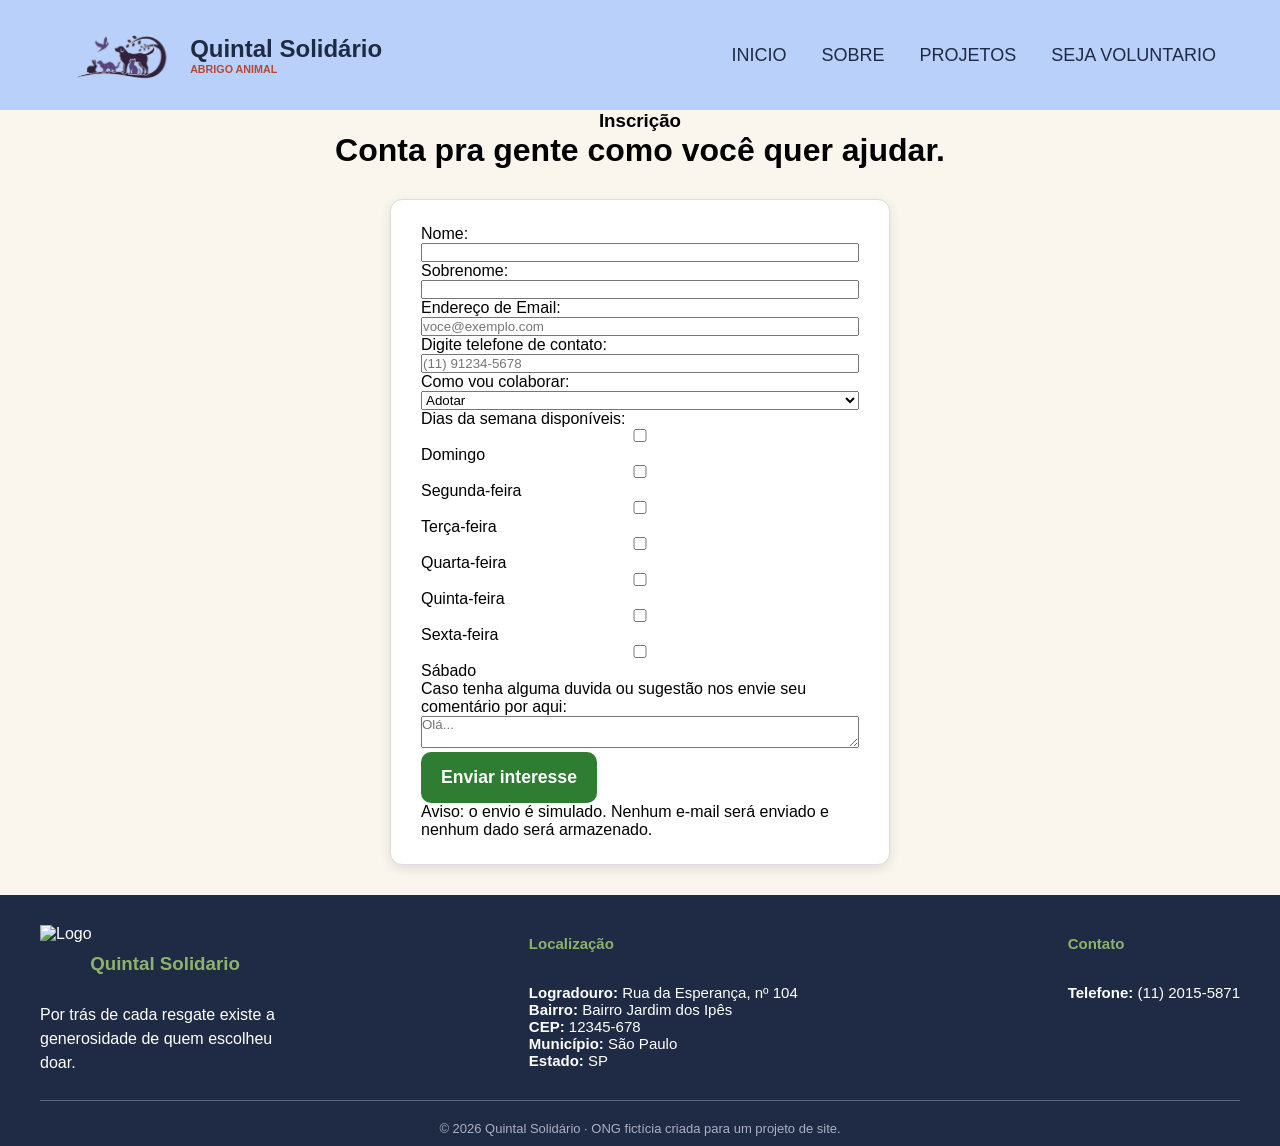
==== commit d46d3c6a: "Atualização da Logo no campo footer" ====
--- a/contato.html
+++ b/contato.html
@@ -19,22 +19,22 @@
 
 
     <nav class="navegacao">
-        <a href="index.html"> Inicio </a>
-        <a href="sobre.html"> Sobre </a>
-        <a href="projetos.html">Projetos</a>
-        <a href="contato.html">Seja Voluntário</a>
+        <a href="index.html"> INICIO </a>
+        <a href="sobre.html"> SOBRE </a>
+        <a href="projetos.html">PROJETOS</a>
+        <a href="contato.html">SEJA VOLUNTARIO</a>
     </nav>
 </header>
 
 <body>
     <!--titulo-->
+    <h3 id="titulo">Inscrição</h3>
     <div class="explicacao">
         <h1>Conta pra gente como você quer ajudar.</h1>
         
     </div>
     <!--Estrutura do fomulario-->
         <form id="formulario" class="formulario" novalidate>
-            <h3 id="titulo">Inscrição</h3>
             <!--texto escrito pelo usuario-->
             <label for="name">Nome:</label>
             <input type="text" id="nome" name="name" /> <br>
@@ -89,7 +89,7 @@
     <footer class="Rodape">
     <div class="Rodape-conteudo">
         <div class="Slogan">
-            <img src="Docs/Logo-ONG.png" alt="Logo" class="footer-img">
+            <img src="Docs/Logo2-ONG.png" alt="Logo" class="footer-img">
             <h3>Quintal Solidario</h3>
             <br>
             <p>Por trás de cada resgate existe a generosidade de quem escolheu doar.
@@ -110,7 +110,7 @@
         <div class="contato">
             <h4>Contato</h4>
             <br>
-            <div class="info-line"><strong>Telefone:</strong> <span>(00) 0000-0000</span></div>
+            <div class="info-line"><strong>Telefone:</strong> <span>(11) 2015-5871</span></div>
         </div>
     </div>
 
--- a/style.css
+++ b/style.css
@@ -485,7 +485,24 @@
     height: auto;
     border-radius: 8px;
 }
-
+.projetos {
+  display: flex;
+  justify-content: space-between;
+  gap: 10px;
+}
+
+.projetos article {
+  flex: 1;
+  background: #4ba9c6;
+  padding: 20px;
+  border-radius: 10px;
+}
+
+.projetos article p {
+  text-align: justify;
+  line-height: 1.6;
+  hyphens: auto;
+}
 
 /* =====================================================
    ABERTURA DE OUTRAS PÁGINAS
@@ -496,6 +513,26 @@
     max-width: 700px;
     margin: 30px auto;
     padding: 0 15px;
+}
+.hero {
+  text-align: center;
+  padding: 60px 20px;
+  background: linear-gradient(135deg, #324582, #206032);
+  color: white;
+  border-radius: 15px;
+  margin-bottom: 40px;
+}
+
+.hero h1 {
+  font-size: 3rem;
+  margin-bottom: 15px;
+}
+
+.hero p {
+  max-width: 800px;
+  margin: 0 auto 15px;
+  line-height: 1.7;
+  font-size: 1.1rem;
 }
 
 
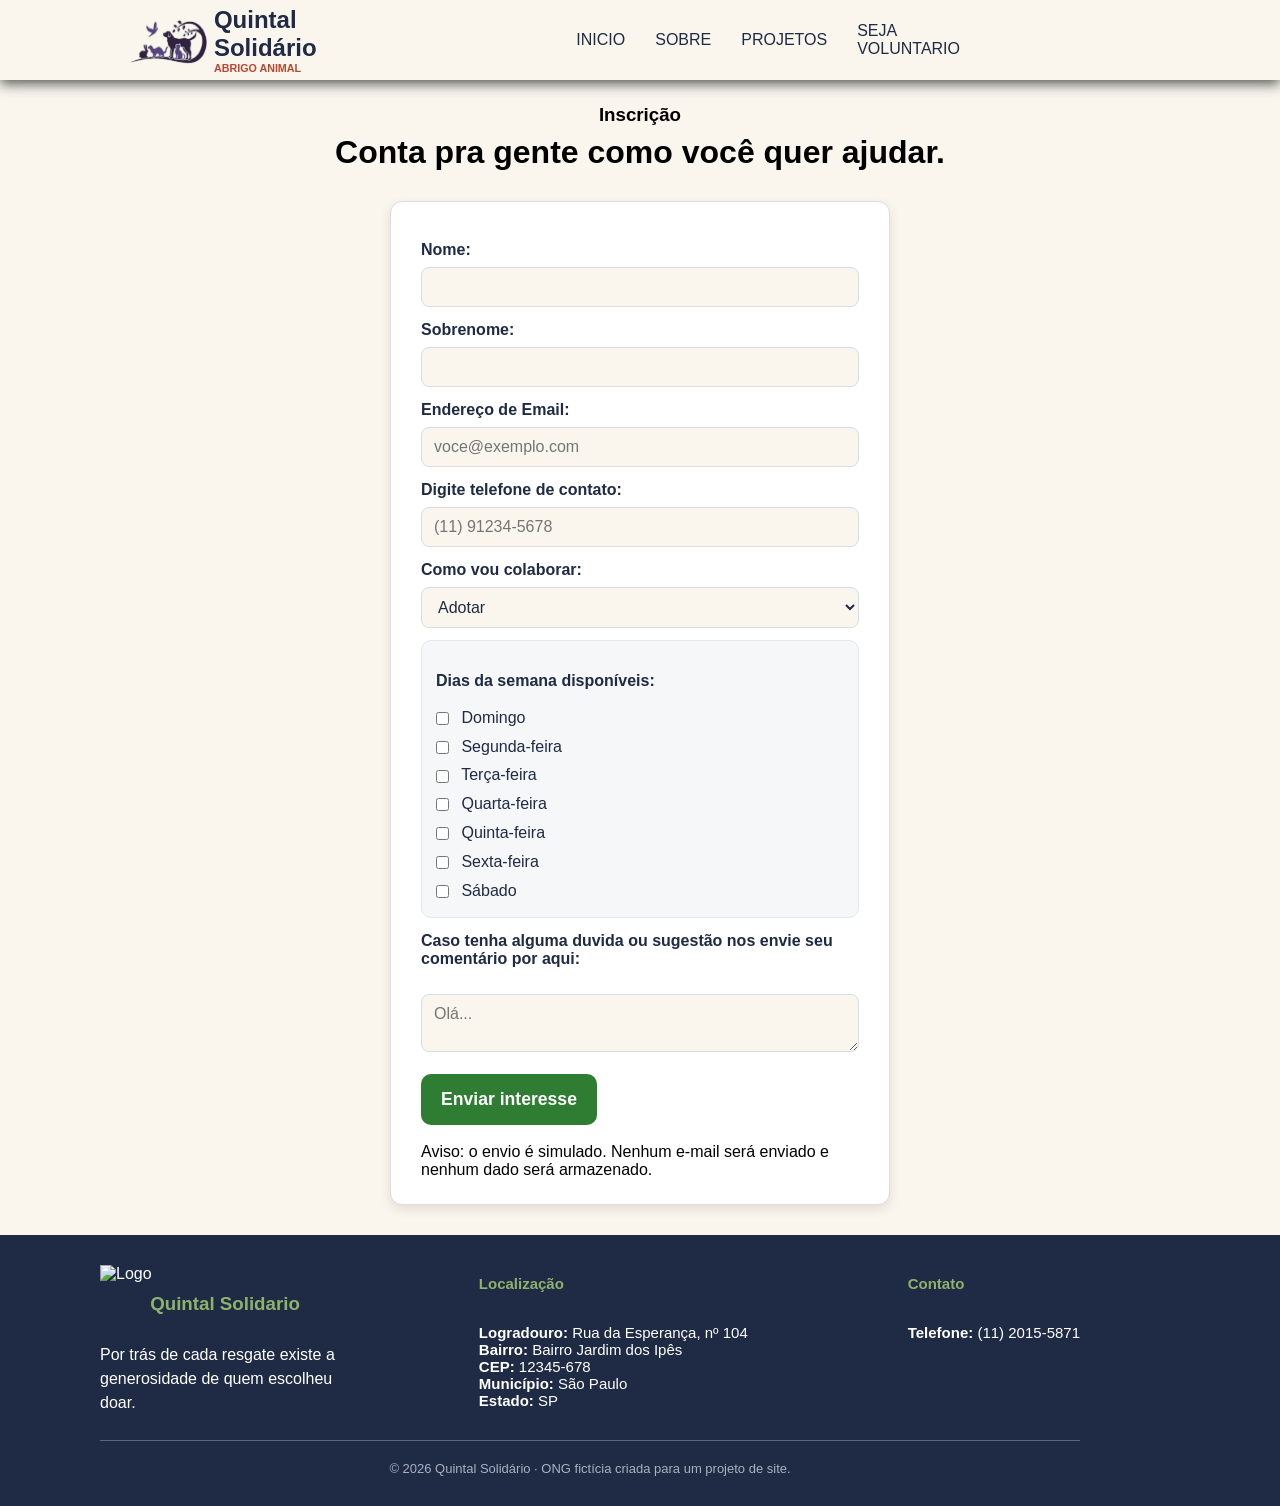
==== commit a790f8a2: "Ajustes finais, e testes em todos arquivos." ====
--- a/contato.html
+++ b/contato.html
@@ -59,7 +59,7 @@
 
 <!--seleção dos dias da semana que o usuario estará disponivel, mais de uma seleção é permitido-->
         <div id="diasemana">
-            <label>Dias da semana disponíveis:</label><br>
+            <label>Dias da semana disponíveis:</label>
 
             <input type="checkbox" name="semana[]" value="Domingo"> Domingo<br>
             <input type="checkbox" name="semana[]" value="Segunda-feira"> Segunda-feira<br>
@@ -79,6 +79,7 @@
 
         <button class="botao-envio" type="submit">Enviar interesse</button>
         <p id="resultado-form" class="resultado" role="status" aria-live="polite"></p>
+        <br>
         <p class="aviso">Aviso: o envio é simulado. Nenhum e-mail será enviado e nenhum dado será armazenado.</p>
     </form>
     
--- a/style.css
+++ b/style.css
@@ -1,10 +1,7 @@
-
-/* =====================================================
-   CONFIGURAÇÕES GERAIS
-===================================================== */
-
+/* Reseta as margens e preenchimentos globais para colar nas bordas */
+/* FONT-FAMILY -> definição da fonte dos textos*/
 * {
-    font-family: 'Franklin Gothic Medium', 'Arial Narrow', Arial, sans-serif;
+    font-family: Arial, Helvetica, sans-serif;
     margin: 0;
     padding: 0;
     box-sizing: border-box;
@@ -21,218 +18,46 @@
 }
 
 
-/* =====================================================
-   CABEÇALHO
-===================================================== */
-
-.cabecalho {
+/* ----------------------------TOPO PAGINAS------------------------------   */
+.cabecalho{
     display: flex;
+    align-items: center;            /* Alinha tudo verticalmente ao centro */
+    padding: 0px 120px;
+    background-color: #FAF6EE;      /* Fundo bege claro */
+    box-shadow: 0 4px 12px rgba(61, 65, 61, 0.87);
+}
+
+.img-LOGO{
+    height: 80px;
+    display: flex;
+    align-items: left;
+}
+
+/* Cor da tipografia*/
+.texto-LOGO h2{
+    color: #1F2A44;
+
+}
+.texto-LOGO h6{
+    color: #B8472F;
+}
+
+
+.navegacao{
+    display: flex;
+    padding: 0 200px;
     align-items: center;
-    padding: 15px 5%;
-    background-color: #B9D0FA;
-    min-height: 110px;
-    gap: 15px;
-}
-
-.imagem-LOGO {
-    display: flex;
-    align-items: center;
-}
-
-.img-LOGO {
-    height: 80px;
-    width: auto;
-}
-
-.texto-LOGO h2 {
-    color: #1F2A44;
-}
-
-.texto-LOGO h6 {
+    gap: 30px; 
+}
+.navegacao a{
+    color: #1F2A44;            /* Cor do texto do link (azul escuro) */
+    text-decoration: none;     /* Remove o sublinhado padrão */
+}
+.navegacao a:hover{
     color: #B8472F;
-}
-
-.navegacao {
-    display: flex;
-    align-items: center;
-    justify-content: flex-end;
-    gap: 35px;
-    margin-left: auto;
-}
-
-.navegacao a {
-    color: #1F2A44;
-    text-decoration: none;
-    font-size: 18px;
-}
-
-.navegacao a:hover {
-    color: #B8472F;
-    text-decoration: underline;
-}
-
-
-/* =====================================================
-   APRESENTAÇÃO PRINCIPAL
-===================================================== */
-
-.introducao {
-    display: flex;
-    width: 100%;
-    margin: 0;
-    padding: 100px 5%;
-    background-color: #1F2A44;
-    color: white;
-    text-align: left;
-}
-
-.intro-conteudo {
-    display: flex;
-    align-items: center;
-    justify-content: space-between;
-    gap: 40px;
-    width: 100%;
-    max-width: 1200px;
-    margin: 0 auto;
-}
-
-.texto-intro {
-    flex: 1;
-    max-width: 750px;
-}
-
-.introducao h1 {
-    font-size: 72px;
-    text-align: left;
-    margin: 5px 0 20px;
-    line-height: 1.15;
-}
-
-#apresentacao {
-    font-family: Georgia, serif;
-    font-size: 10px;
-    font-weight: normal;
-    line-height: 1.5;
-    margin-top: 15px;
-}
-
-#botaosobre {
-    margin-top: 25px;
-}
-
-#botaosobre a {
-    display: inline-block;
-    padding: 10px 20px;
-    color: white;
-    text-decoration: none;
-    border: 1px solid white;
-    border-radius: 6px;
-}
-
-#botaosobre a:hover {
-    background-color: white;
-    color: #1F2A44;
-}
-
-.img-introducao {
-    width: 250px;
-    flex-shrink: 0;
-    text-align: right;
-}
-
-.logo-introducao {
-    width: 200px;
-    height: auto;
-}
-
-
-/* =====================================================
-   SEÇÃO: TRÊS JEITOS DE AJUDAR
-===================================================== */
-
-.selecao {
-    width: 100%;
-    max-width: 100%;
-    margin: 0 auto;
-    padding: 30px 5%;
-    background-color: #FAF6EE;
-}
-
-.selecao h1 {
-    text-align: center;
-    font-size: 30px;
-    color: black;
-    margin: 0 0 20px;
-}
-
-.selecao-botoes {
-    display: flex;
-    flex-wrap: wrap;
-    gap: 20px;
-    justify-content: center;
-    max-width: 1100px;
-    margin: 0 auto;
-}
-
-.opcao {
-    flex: 1 1 260px;
-    max-width: 340px;
-    min-height: 165px;
-
-    display: flex;
-    flex-direction: column;
-
-    background-color: #FFFFFF;
-    border: 1px solid #DDDDDD;
-    border-radius: 12px;
-
-    padding: 20px;
-
-    box-shadow: 0 4px 12px rgba(0, 0, 0, 0.1);
-
-    text-align: left;
-}
-
-.opcao h3 {
-    font-size: 28px;
-    color: #1F2A44;
-    margin-bottom: 20px;
-}
-
-.opcao p {
-    font-family: 'Franklin Gothic Medium', 'Arial Narrow', Arial, sans-serif;
-    font-size: 15px;
-    color: black;
-    line-height: 1.4;
-    margin-bottom: 15px;
-}
-
-
-.opcao a {
-    display: inline-block;
-    margin-top: auto;
-    padding: 10px 20px;
-
-    background-color: #8DB36B;
-    color: #1F2A44;
-
-    font-weight: bold;
-    text-decoration: none;
-    text-align: center;
-
-    border-radius: 8px;
-    transition: background-color 0.3s ease;
-}
-
-.opcao a:hover {
-    background-color: #7A9D5B;
-    color: white;
-}
-
-
-.opcao a:hover {
-    text-decoration: underline;
-}
+    text-decoration: underline; /* Sublinha apenas ao passar o mouse*/
+}
+/* -------------------------------------------------------------------   */
 
 
 /* =====================================================
@@ -242,7 +67,7 @@
 .Rodape {
     color: white;
     background-color: #1F2A44;
-    padding: 30px 20px 10px;
+    padding: 30px 200px 30px 100px;
     width: 100%;
 }
 
@@ -307,10 +132,209 @@
     font-size: 13px;
 }
 
+/* -------------------------------------------------------------------   */
+
+
+/* =====================================================
+   APRESENTAÇÃO PRINCIPAL
+===================================================== */
+
+.introducao {
+    width: 100%;
+    margin: 0;
+    padding: 60px 20px;
+    background-color: #1F2A44;
+    display: grid;
+    grid-template-columns: repeat(auto-fit, minmax(230px, 1fr));
+    color: white;
+    text-align: center
+}
+
+.intro {
+    padding: 10px 80px;
+}
+
+.intro h1 {
+    font-size: 100px;
+    line-height: 1.15;
+}
+
+.intro p {
+    font-family: Georgia, serif;
+    font-size: 25px;
+    line-height: 2;
+
+}
+.img-logo {
+    height: 500px;
+}
+
+.botaosobre{
+    text-decoration: none;
+    color: #8DB36B;
+}
+.botaosobre:hover{
+    color: #B8472F;
+    text-decoration: underline;
+    text-decoration: none;
+}
+
+/* =====================================================
+   SEÇÃO: TRÊS JEITOS DE AJUDAR
+===================================================== */
+
+.hero {          
+    margin: 10px 0;
+    padding: 30px 300px;
+  }
+  .hero h1{
+    font-size: 50px;
+    color: #32394a;        
+    margin: 10px 0;
+  }
+  .hero p{
+    font-size: 16px;
+    color: #5b6478;          
+    margin: 0 auto;
+  }
+
+.selecao{
+    display: grid;
+    grid-template-columns: repeat(auto-fit, minmax(230px, 1fr));
+    gap: 20px;
+    text-align: left;
+}
+
+#iniciativas {
+    display: grid;
+    grid-template-columns: repeat(auto-fit, minmax(260px, 1fr));
+    gap: 100px;
+    align-items: center;
+    margin: 10px auto;
+    max-width: 1300px;
+    padding: 80px 1px;
+  }
+  
+  .img-ajudas{
+    border-radius: 200%;   
+    box-shadow: 0 4px 12px rgba(61, 65, 61, 0.87);
+}
+    .carde{
+       font-size: 20px; 
+    }
+    .carde h3{
+        color: #4b6499;
+        text-align: center;
+    }
+    .carde p{
+        color: #5b6478;          
+    }
+     .carde a {
+    margin-top: auto;
+    align-self: flex-start;
+    text-decoration: none;
+}
+
+/* =====================================================
+   SOBRE
+===================================================== */
+
+.sobre {
+    width: 100%;
+    margin: 0;
+    padding: 60px 20px;
+    background-color: #1F2A44;
+    display: grid;
+    grid-template-columns: repeat(auto-fit, minmax(230px, 1fr));
+    color: white;
+    text-align: center
+}
+
+.conteudosobre{
+    padding: 10px 160px;
+    text-align: left;
+}
+
+.conteudosobre h1 {
+    font-size: 100px;
+    line-height: 1.15;
+}
+
+.conteudosobre p {
+    font-family: Georgia, serif;
+    font-size: 25px;
+    line-height: 2;
+}
+
+.plvra{
+    text-align: left;
+    color: #8DB36B;
+}
+
+.img-logo2 {
+    height: 500px;
+    width: auto;;
+}
+
+
+.conteudo-sobre{
+    display: grid;
+    grid-template-columns: repeat(auto-fit, minmax(230px, 1fr));
+    padding: 100px 150px;
+    gap: 200px;
+}
+.quem-somos{
+    padding: 30px 50px 50px;
+
+    text-align: left;
+}
+.quem-somos h2{
+    color: #1F2A44;
+    font-size: 50px;
+}
+.quem-somos p{
+    font-size: 25px;
+}
+.bichos {
+    color: #5B6478;
+}
+.mv{
+    padding: 80px 50px 0px 60px;
+    max-width: 80%;
+    background-color: #DCE6F2;
+    border-radius: 30px;
+    align-items: center;
+}
+
+.mv h3 {
+    color: #1F2A44;
+    font-size: 30px;
+    text-align: left;
+}
+.mv p{
+    font-size: 20px;
+}
+
 
 /* =====================================================
    CARDS DOS ANIMAIS
 ===================================================== */
+
+.conheca {          
+    margin: 10px 100px;
+    padding: 30px 400px;
+  }
+.conheca h2{
+    font-size: 50px;
+    color: #32394a;        
+    margin: 10px 0;
+  }
+.conheca p{
+    font-size: 16px;
+    color: #5b6478;          
+    margin: 0 auto;
+  }
+
 
 .cards-container {
     display: flex;
@@ -320,14 +344,17 @@
     margin-top: 30px;
 }
 
-.card {
+/* Ajusta os cards para manter a mesma identidade visual da página */
+.cards {
     width: 220px;
     background-color: #FFFFFF;
+    border: 1px solid #E7E1D7;
     border-radius: 15px;
     overflow: hidden;
-    box-shadow: 0 4px 10px rgba(0, 0, 0, 0.15);
-}
-
+    box-shadow: 0 4px 10px rgba(0, 0, 0, 0.12);
+}
+
+/* Botão do animal com cor da ONG e layout simples */
 .nome-animal {
     width: 100%;
     border: none;
@@ -335,6 +362,9 @@
     cursor: pointer;
     text-align: left;
     position: relative;
+    display: block;
+    padding: 0;
+    color: #1F2A44;
 }
 
 .nome-animal img {
@@ -345,30 +375,238 @@
 }
 
 .nome-animal h3 {
-    padding: 20px;
+    padding: 18px 20px 20px;
+    margin: 0;
     color: #1F2A44;
     font-size: 22px;
     text-align: center;
 }
 
+/* Ícone de abrir/fechar no canto inferior do botão */
 .sinal {
     position: absolute;
     right: 15px;
-    bottom: 20px;
-    font-size: 22px;
+    bottom: 18px;
+    font-size: 24px;
+    font-weight: bold;
     color: #B8472F;
-}
-
+    line-height: 1;
+}
+
+/* Estilo da área escondida do texto do animal */
 .info-animal {
     padding: 15px;
     color: #5B6478;
     line-height: 1.5;
+    background-color: #F8F3EE;
 }
 
 .info-animal[hidden] {
     display: none;
 }
 
+
+/*==================================================================== */
+/*                             PROJETOS                                */
+/*==================================================================== */
+
+.projeto {          
+    margin: 0px 100px;
+    padding: 30px 400px;
+  }
+.projeto h2{
+    font-size: 50px;
+    color: #1F2A44;        
+    margin: 10px 0;
+  }
+.projeto h4{
+    color: #1F2A44;
+    font-size: 35px;
+    margin: 10px 0;
+}
+.projeto p{
+    font-size: 20px;
+    color: #5b6478;          
+    margin: 0 auto;
+  }
+
+
+.projetos{
+    display: grid;
+    grid-template-columns: repeat(auto-fit, minmax(230px, 1fr));
+    padding: 50px 300px;
+    gap: 90px;
+}
+.mut-conteudo{
+    padding: 30px 100px 100px;
+    text-align: left;
+}
+.mut-conteudo h2{
+    color: #1F2A44;
+    font-size: 45px;
+}
+.mut-conteudo p{
+    font-size: 23px;
+}
+.mut-conteudo h4{
+    color: #5B6478;
+    font-size: 30px;
+}
+
+
+.pad-conteudo{
+    padding: 80px 50px 0px 60px;
+    max-width: 80%;
+    background-color:#8DB36B;
+    border: 2px solid gold;
+    border-radius: 30px;
+    align-items: center;
+    box-shadow: 10px 10px 12px rgba(10, 2, 2, 0.1);
+}
+
+.pad-conteudo h2 {
+    color: #1F2A44;
+    font-size: 45px;
+}
+.pad-conteudo p{
+    font-size: 20px;
+}
+
+.pad-conteudo h4{
+    color: #5B6478;
+    font-size: 30px;
+}
+
+
+
+
+
+
+
+.fundo-atividade{
+    background-color: #DCE6F2;
+    margin: 10px auto;
+    padding: 10px 10px 40px 250px ;
+
+}
+
+.atividade {          
+    margin: 10px 100px;
+    padding: 30px 400px;
+  }
+.atividade h2{
+    font-size: 50px;
+    color: #32394a;        
+    margin: 10px 0;
+  }
+.atividade p{
+    font-size: 20px;
+    color: #5b6478;          
+    margin: 0 auto;
+  }
+
+.oque-fazemos {
+    display: grid;
+    gap: 100px;
+  }
+
+.atv {
+    display: flex;
+    flex-wrap: wrap;
+    background-color: white;
+    margin: 20px -100px;
+    max-width: 1100px;
+    border: 2px solid #efdeba;
+    border-radius: 12px;
+    padding: 20px 50px 50px;
+    box-shadow: 0 4px 12px rgba(122, 127, 128, 0.87);
+    gap: 10px;
+  }
+.atv h3{
+    color: #1F2A44;
+    font-size: 25px;
+    text-align: left;
+}
+.atv p{
+    font-size: 22px;
+    text-align: center;
+}
+
+
+
+
+  #animais {
+    margin: 20px auto;
+    padding: 50px 10px 40px 250px ;
+   
+}
+  
+
+  #lista-animais {
+    display: grid;
+    grid-template-columns: repeat(auto-fit, minmax(230px, 1fr));
+    gap: 100px;
+    justify-content: center;
+    text-align: left;
+  }
+
+  .animaistext{
+    padding: 10px 10px 60px;
+  }
+  .animaistext h2{
+    font-size: 50px;
+    color: #1F2A44;
+  }
+  .animaistext{
+    color: #1F2A44;
+  }
+  
+  .card {
+    display: flex;
+    flex-wrap: wrap;
+    background-color: white;
+    margin: 20px -100px;
+    max-width: 1200px;
+    border: 2px solid #efdeba;
+    border-radius: 12px;
+    padding: 20px 50px 50px;
+    box-shadow: 0 4px 12px rgba(122, 127, 128, 0.87);
+    gap: 10px;
+    width: 400px;
+    border-top: 8px solid #B9A3D0
+  }
+  .card h3{
+    font-size: 40px;
+    color: #1F2A44;
+  }
+  .card p {
+    color:#5B6478;
+    font-size: 18px;
+  }
+
+  .Cat{
+    border-radius: 20px;
+    padding: 5px;
+    background-color: #efdeba;
+  }
+  .Dog{
+    border-radius: 20px;
+    padding: 5px;
+    background-color: #efdeba;
+  }
+  
+  /* empurra o link para o fim do card, alinhando os botões */
+  .card a {
+    margin-top: auto;
+    align-self: flex-start;
+    text-decoration: none;
+  }
+
+  .card img {
+    max-width: 100%;
+    height: auto;
+    border-radius: 8px;
+  }
 
 /* =====================================================
    FORMULÁRIOS
@@ -385,12 +623,56 @@
     box-shadow: 0 4px 12px rgba(0, 0, 0, 0.1);
 }
 
+/* Mantém os rótulos do formulário alinhados e legíveis */
+.formulario label {
+    display: block;
+    color: #1F2A44;
+    font-weight: 600;
+    margin: 14px 0 8px;
+}
+
+/* Estilo visual dos campos sem mudar a estrutura do formulário */
 .formulario input,
 .formulario select,
 .formulario textarea {
     width: 100%;
     box-sizing: border-box;
-}
+    border: 1px solid #D9DDE5;
+    border-radius: 8px;
+    padding: 10px 12px;
+    background-color: #FAF6EE;
+    color: #1F2A44;
+    font-size: 1rem;
+}
+
+/* Faz os campos focados combinar com a paleta da página */
+.formulario input:focus,
+.formulario select:focus,
+.formulario textarea:focus {
+    outline: 2px solid rgba(184, 71, 47, 0.25);
+    border-color: #B8472F;
+}
+
+/* Alinha os dias da semana sem quebrar o layout atual */
+#diasemana {
+    margin-top: 12px;
+    padding: 12px 14px;
+    background-color: #F6F7F9;
+    border: 1px solid #E4E8EE;
+    border-radius: 10px;
+    line-height: 1.8;
+    color: #1F2A44;
+}
+
+#diasemana input[type="checkbox"] {
+    width: auto;
+    display: inline-block;
+    vertical-align: middle;
+    margin-right: 8px;
+    accent-color: #8DB36B;
+}
+
+/* Mantém o título centralizado como já está na página */
 h3{
     text-align:center;
     }
@@ -399,6 +681,7 @@
     text-align:center;
 }
 
+/* Botão com a mesma identidade visual da paleta usada na ONG */
 .botao-envio {
     background: #2e7d32;
     color: white;
@@ -409,270 +692,24 @@
     font-weight: bold;
     cursor: pointer;
     align-items: center;
-}
-
-/* =====================================================
-   SEÇÃO DE INICIATIVAS
-===================================================== */
-
-#iniciativas {
-    display: grid;
-    grid-template-columns: repeat(auto-fit, minmax(260px, 1fr));
-    gap: 20px;
-    max-width: 1100px;
-    margin: 30px auto;
-    padding: 0 15px;
-}
-
-#iniciativas > h2,
-#iniciativas > p {
-    grid-column: 1 / -1;
-    text-align: center;
-}
-
-
-/* =====================================================
-   SEÇÃO DE ANIMAIS
-===================================================== */
-
-#animais {
-    max-width: 1100px;
-    margin: 30px auto;
-    padding: 0 15px;
-    text-align: center;
-}
-
-#lista-animais {
-    display: grid;
-    grid-template-columns: repeat(auto-fit, minmax(230px, 1fr));
-    gap: 20px;
-    text-align: left;
-}
-
-
-/* =====================================================
-   FILTROS
-===================================================== */
-
-#filtros {
-    display: flex;
-    flex-wrap: wrap;
-    justify-content: center;
-    gap: 10px;
-    margin: 20px 0;
-}
-
-#filtros button {
-    padding: 8px 16px;
-    border: 1px solid #CCCCCC;
-    border-radius: 20px;
-    background: #FFFFFF;
-    cursor: pointer;
-}
-
-
-/* =====================================================
-   CARDS GERAIS
-===================================================== */
-
-.card a {
-    margin-top: auto;
-    align-self: flex-start;
-}
-
-.card img {
-    max-width: 100%;
-    height: auto;
-    border-radius: 8px;
-}
-.projetos {
-  display: flex;
-  justify-content: space-between;
-  gap: 10px;
-}
-
-.projetos article {
-  flex: 1;
-  background: #4ba9c6;
-  padding: 20px;
-  border-radius: 10px;
-}
-
-.projetos article p {
-  text-align: justify;
-  line-height: 1.6;
-  hyphens: auto;
-}
-
-/* =====================================================
-   ABERTURA DE OUTRAS PÁGINAS
-===================================================== */
-
-.hero {
-    text-align: center;
-    max-width: 700px;
-    margin: 30px auto;
-    padding: 0 15px;
-}
-.hero {
-  text-align: center;
-  padding: 60px 20px;
-  background: linear-gradient(135deg, #324582, #206032);
-  color: white;
-  border-radius: 15px;
-  margin-bottom: 40px;
-}
-
-.hero h1 {
-  font-size: 3rem;
-  margin-bottom: 15px;
-}
-
-.hero p {
-  max-width: 800px;
-  margin: 0 auto 15px;
-  line-height: 1.7;
-  font-size: 1.1rem;
-}
-
-
-/* =====================================================
-   RESPONSIVIDADE - CELULARES E TABLETS
-===================================================== */
-
-@media (max-width: 900px) {
-
-    .cabecalho {
-        padding: 15px 25px;
-        flex-wrap: wrap;
-    }
-
-    .navegacao {
-        gap: 20px;
-    }
-
-    .introducao {
-        padding: 70px 30px;
-    }
-
-    .introducao h1 {
-        font-size: 52px;
-    }
-
-}
-
-@media (max-width: 768px) {
-
-    .cabecalho {
-        flex-direction: column;
-        text-align: center;
-        gap: 10px;
-    }
-
-    .navegacao {
-        flex-direction: row;
-        flex-wrap: wrap;
-        justify-content: center;
-        margin: 10px auto;
-        gap: 15px;
-        padding: 0;
-    }
-
-    .navegacao a {
-        font-size: 15px;
-    }
-
-    .intro-conteudo {
-        flex-direction: column;
-        text-align: center;
-    }
-
-    .texto-intro {
-        max-width: 100%;
-    }
-
-    .introducao h1 {
-        font-size: 40px;
-        text-align: center;
-    }
-
-    #apresentacao {
-        font-size: 17px;
-    }
-
-    .img-introducao {
-        width: 100%;
-        text-align: center;
-    }
-
-    .selecao-botoes {
-        flex-direction: column;
-        align-items: center;
-    }
-
-    .opcao {
-        width: 100%;
-        max-width: 400px;
-    }
-
-    .Rodape-conteudo {
-        flex-direction: column;
-        align-items: center;
-        text-align: center;
-    }
-
-    .Slogan,
-    .Loc,
-    .contato {
-        max-width: 100%;
-    }
-
-}
-
-@media (max-width: 480px) {
-
-    .introducao {
-        padding: 50px 20px;
-    }
-
-    .introducao h1 {
-        font-size: 34px;
-    }
-
-    .selecao h1 {
-        font-size: 24px;
-    }
-
-    .opcao h3 {
-        font-size: 25px;
-    }
-
-    .formulario {
-        padding: 20px;
-    }
-
-}
-
-/* Ajustando o tamanho e alinhamento do texto de introdução */
-.introducao {
-    text-align: left; /* Garante que tudo fica alinhado à esquerda */
-    padding: 60px 40px; /* Reduz o espaço das bordas para puxar mais para a esquerda */
-}
-
-.introducao h1 {
-    font-size: 52px; /* Reduz o tamanho do título principal (antes estava 72px) */
-    text-align: left;
-    line-height: 1.2;
-}
-
-.texto-intro p, .introducao p {
-    font-size: 14px; /* Deixa o parágrafo menor e mais leve */
-    text-align: left;
-    max-width: 400px; /* Limita a largura para o texto não ficar esticado demais */
-}
-
-#apresentacao {
-    font-size: 19px;     /* <--- Altere este número para deixar maior (ex: 20px, 22px) */
-    line-height: 1.6;    /* Melhora o espaçamento entre as linhas */
-    margin-bottom: 20px; /* Dá um espacinho até o botão debaixo */
-}
+    margin-top: 18px;
+}
+
+/* Alinhando o "Inscrição" do topo */
+#titulo {
+    margin-top: 24px;
+    margin-bottom: 8px;
+}
+
+.explicacao {
+    margin-bottom: 18px;
+}
+
+
+
+
+
+
+
+
+
